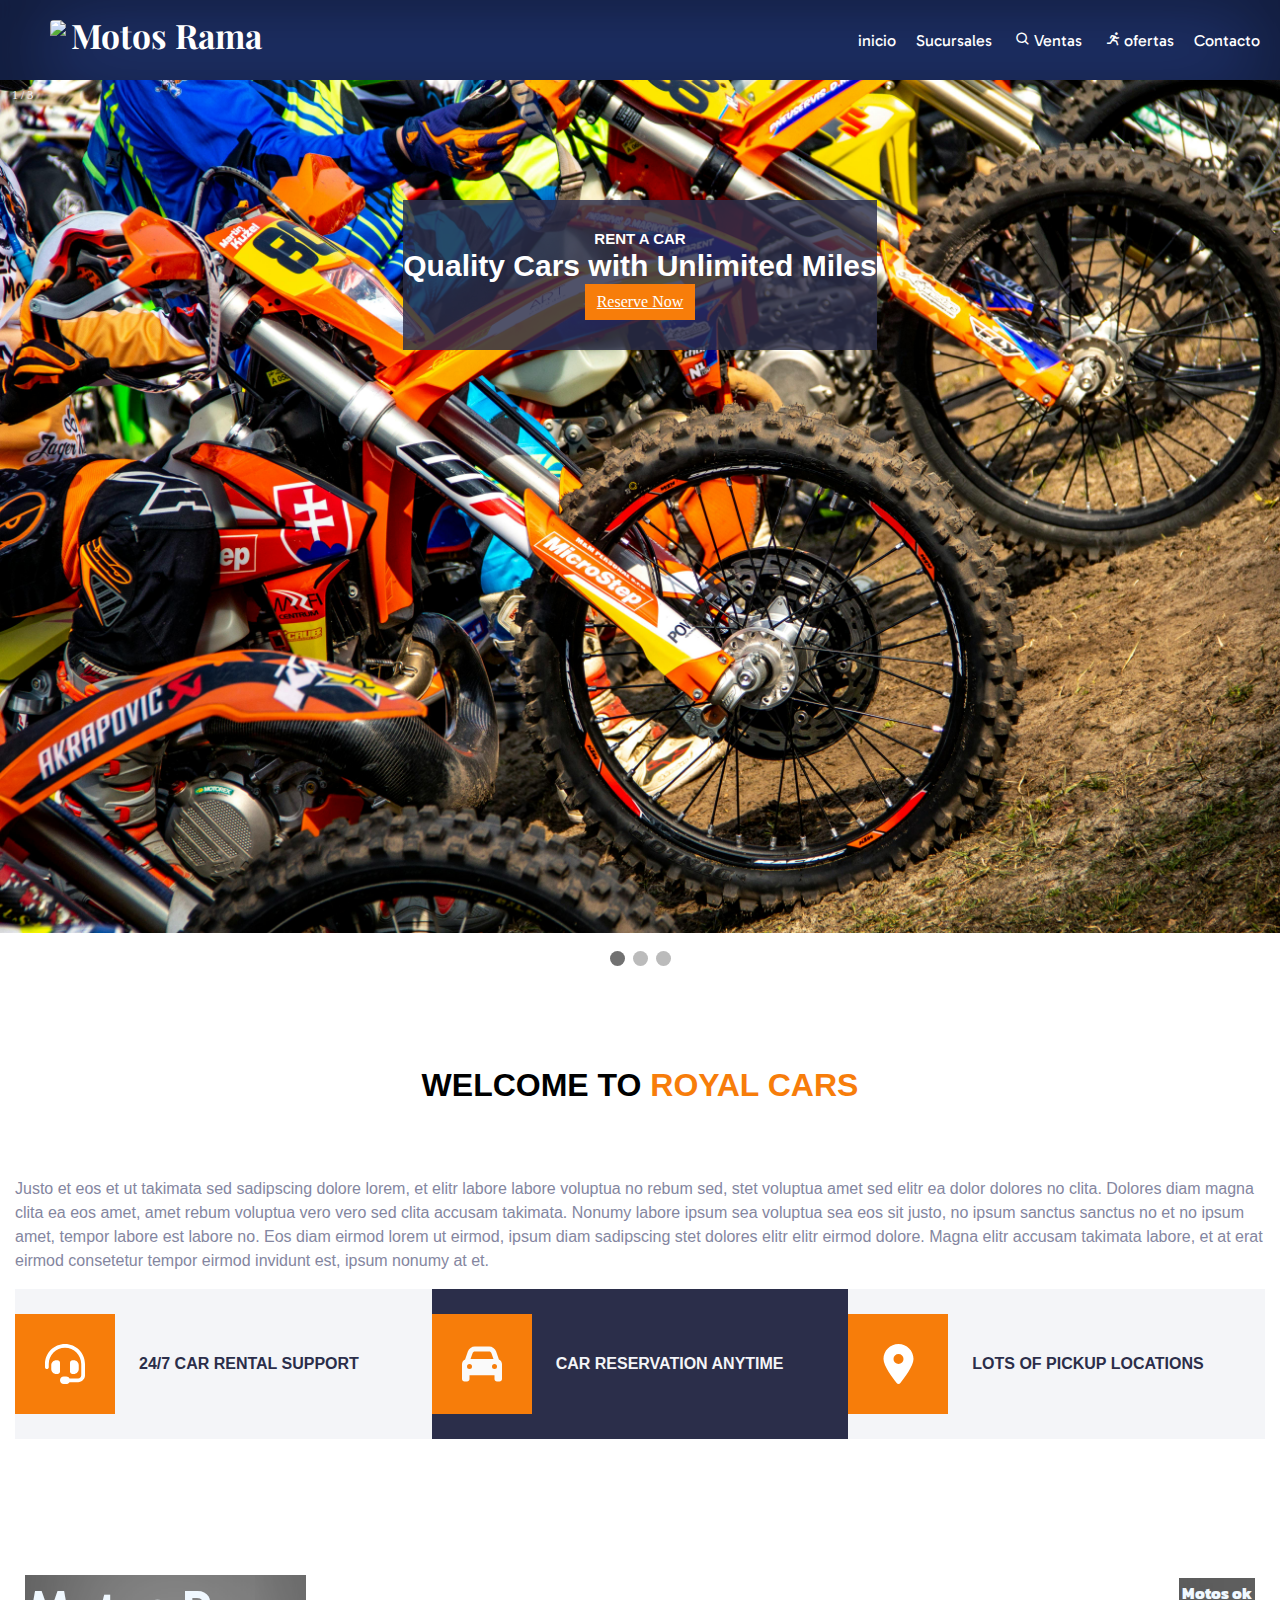
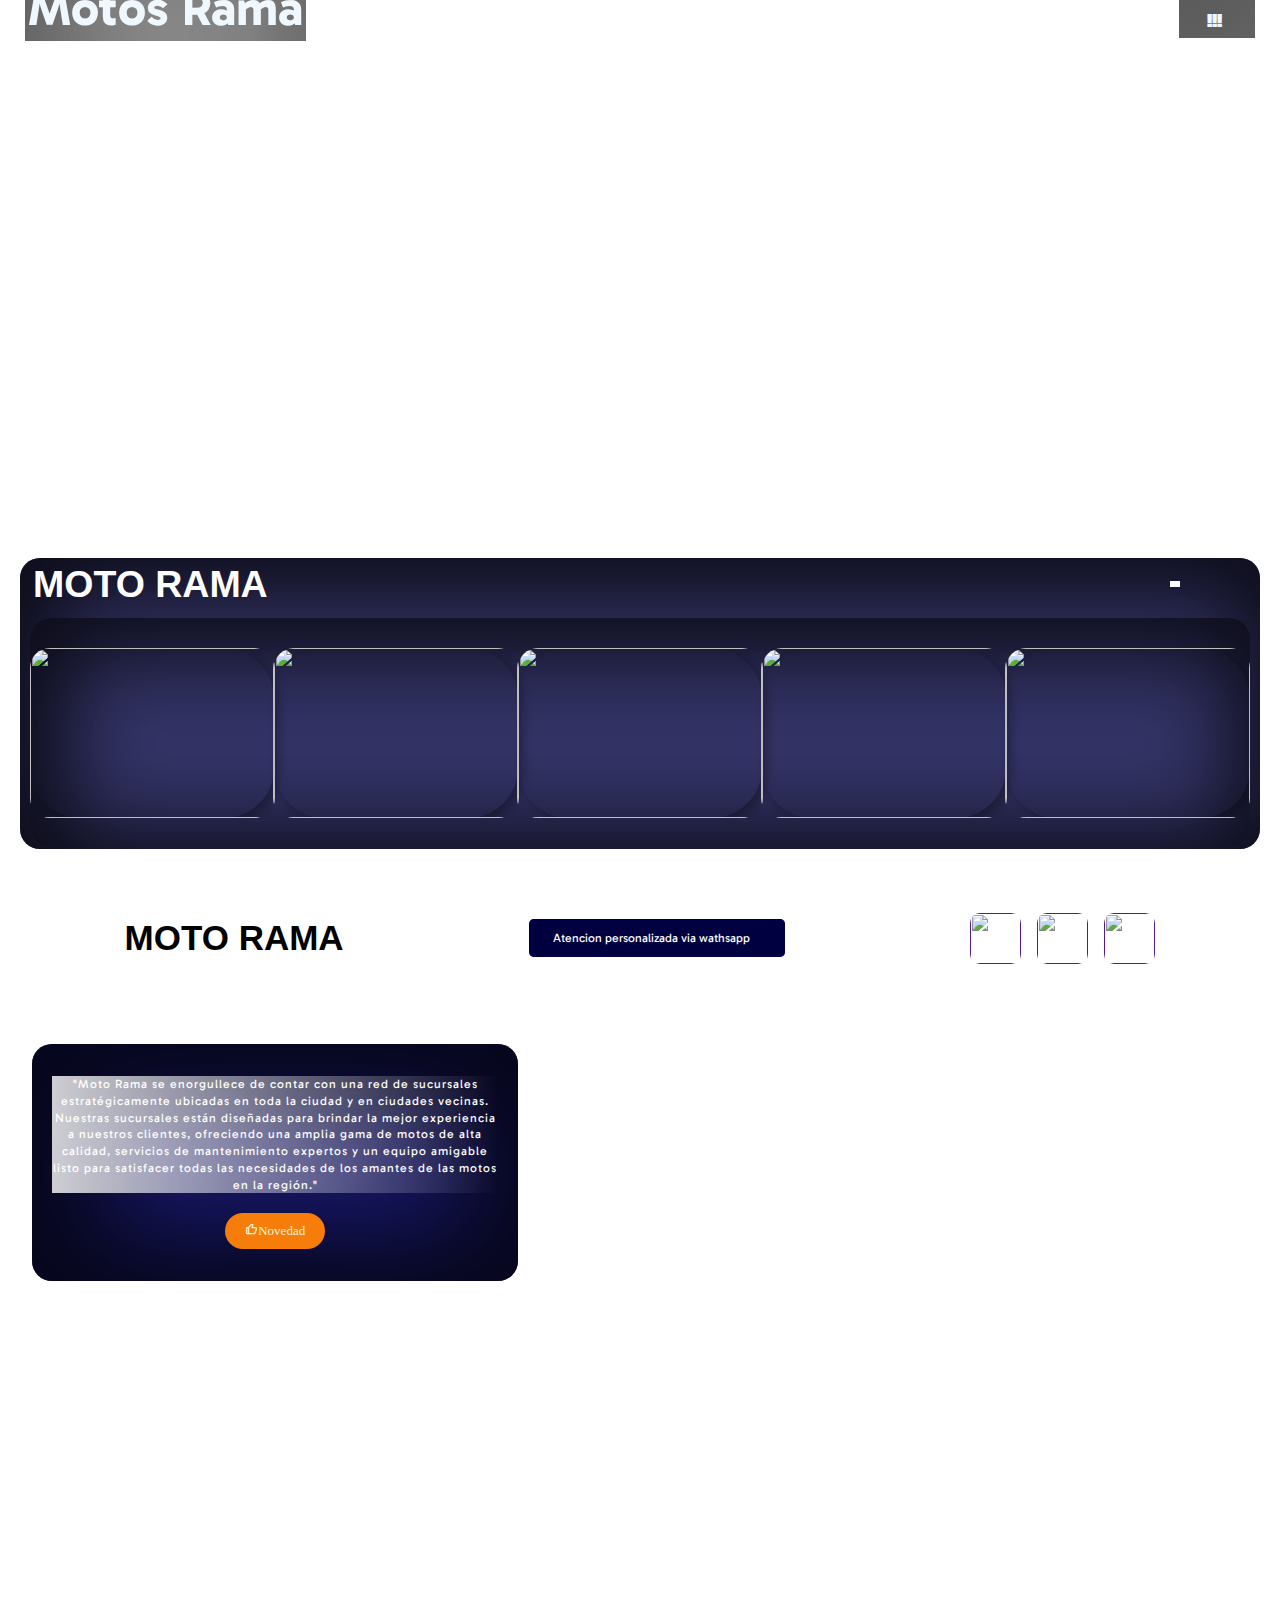
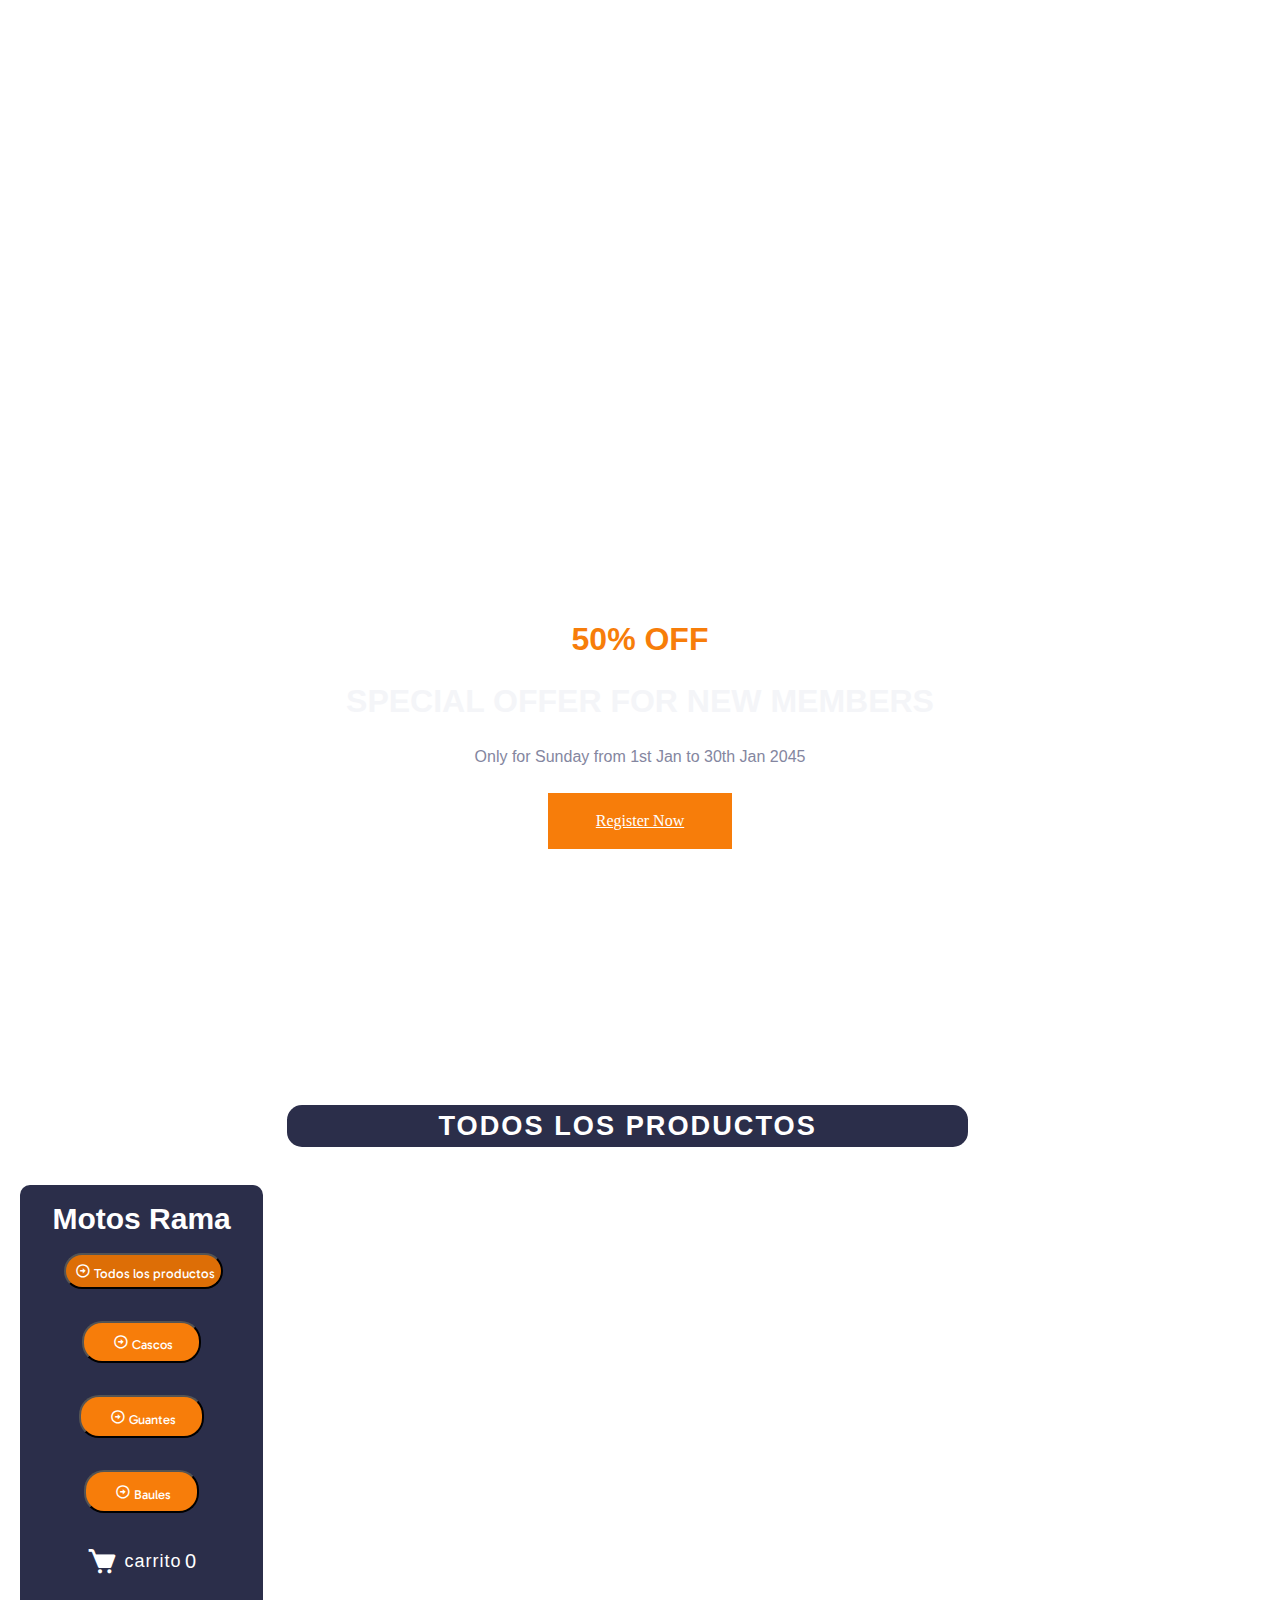
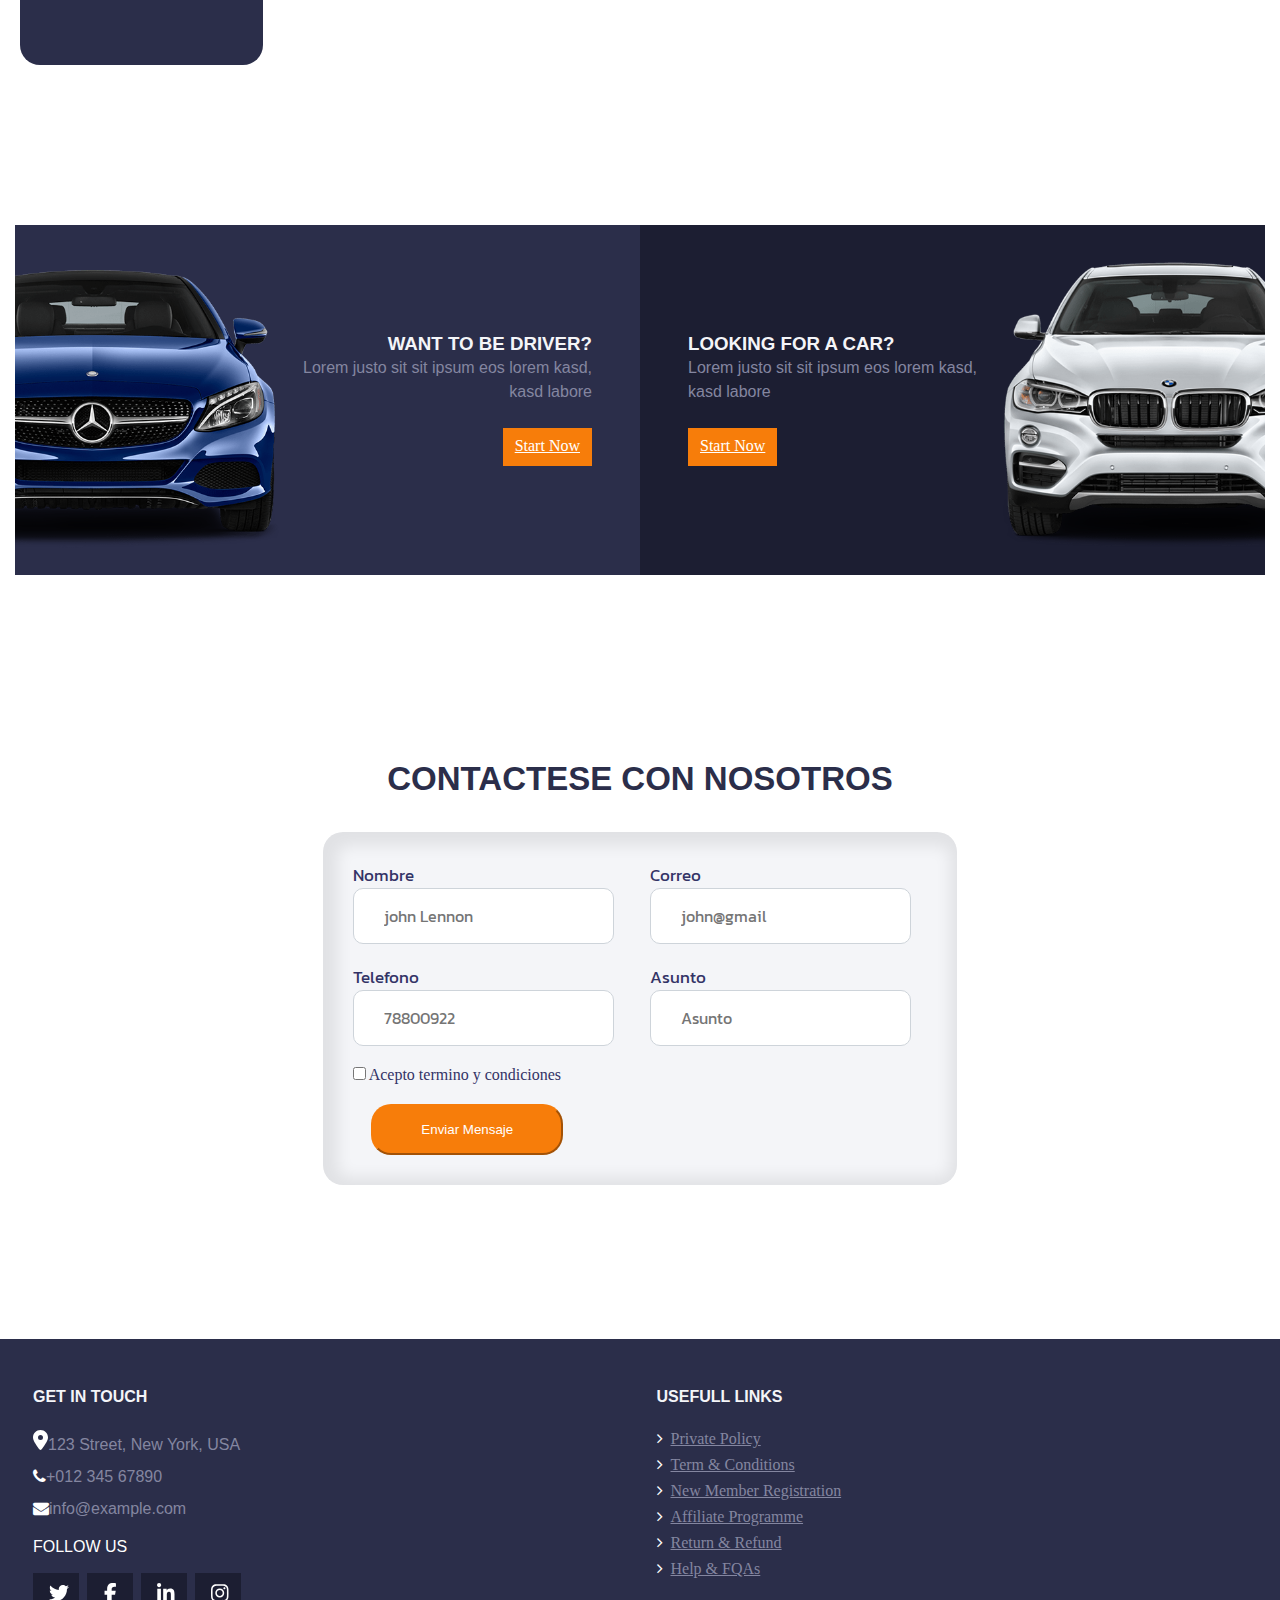
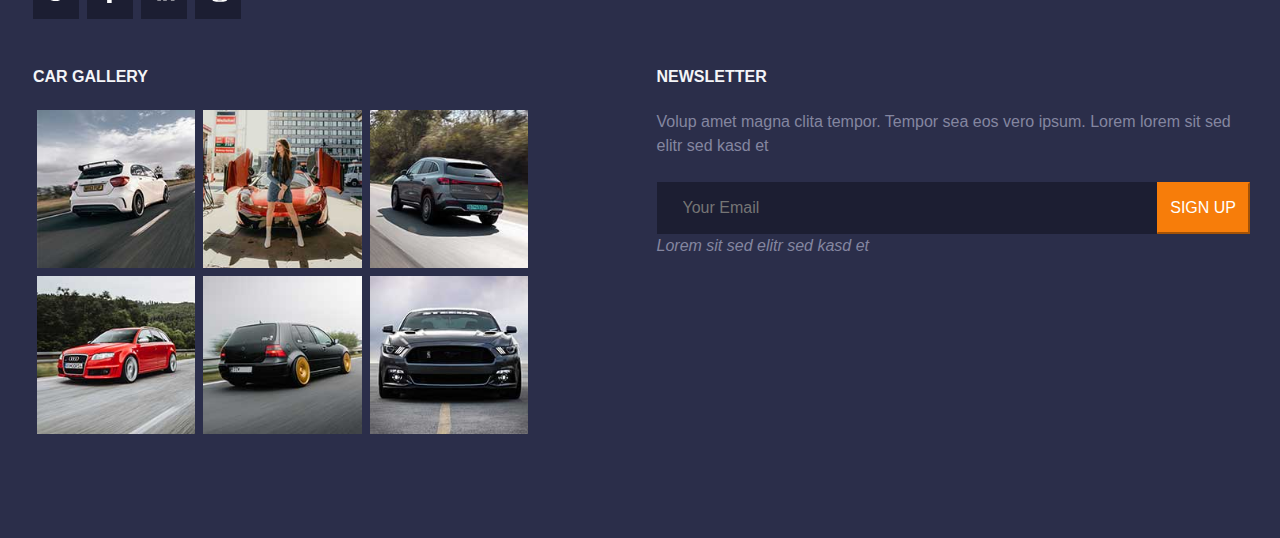
==== index.html @ e9678135 "version1" ====
<!DOCTYPE html>
<html lang="en">
<head>
    <meta charset="UTF-8">
    <meta name="viewport" content="width=device-width, initial-scale=1.0">
    <title>Consecionaria Rama</title>
    <link href='https://unpkg.com/boxicons@2.1.4/css/boxicons.min.css' rel='stylesheet'>
    <link href="https://unpkg.com/aos@2.3.1/dist/aos.css" rel="stylesheet">
    <link rel="stylesheet" href="https://necolas.github.io/normalize.css/8.0.1/normalize.css">
    <link rel="stylesheet" href="./styles/consecionaria.css">
    <link rel="stylesheet" href="./carrito.html">
    <link rel="stylesheet" href="https://cdnjs.cloudflare.com/ajax/libs/font-awesome/4.7.0/css/font-awesome.min.css">

</head>
<body> 

    <header class="header contenedor">

        <header class="header__menu-oculto">
            <i class='bx bx-menu iconMenu' ></i>
            <h1 class="logo__asire">Motos Rama</h1>
            <i class='bx bx-message-square-x iconCerrar'></i>
        </header> 

       <nav class="header__nav">
            <div class=" header__logo-contenedor">
             <img src="./imagenes/logoHonda.jpeg" class="header__Honda"><h1 class="header__logo">Motos Rama</h1>
            </div> 

            <ul class="header__menu"> 
                <li class=" header__listas">
                    <a href="" class="header__enlaces">inicio</a>
                </li> 

                <li class=" header__listas">
                    <a href="#sucursales" class="header__enlaces">Sucursales</a>
                </li> 

                <li class=" header__listas">
                    <a href="#main__carrito" class="header__enlaces header__activacion1"><i class='bx bx-search iconos'></i>Ventas</a>
                    <ul class="menu__show">
                        <li class=" header__lista">
                            <a href="#main__carrito"class="header__enlaces enlaces" >Productos</a>
                        </li> 

                        <li class=" header__lista">
                            <a href=""class="header__enlaces enlaces" >Contactarse</a>
                        </li> 

                        <li class=" header__lista">
                            <a href="" class="header__enlaces enlaces">Descuentos 50%</a>
                        </li> 

                        <li class=" header__lista">
                            <a href="" class="header__enlaces enlaces">Compra garantizada</a>
                        </li> 

                        <li class=" header__lista">
                            <a href=""class="header__enlaces enlaces" >Promociones</a>
                        </li>
                    </ul>
                </li> 

                <li class=" header__listas">
                    <a href="#main__carrito" class="header__enlaces header__activacion2"><i class='bx bx-run iconos'></i>ofertas</a>

                    <ul class="menu__show-2">
                        <li class=" header__lista">
                            <a href=""class="header__enlaces enlaces" >Promociones <br>
                                  increibles</a>
                        </li> 

                        <li class=" header__lista">
                            <a href=""class="header__enlaces enlaces" >Ofertas especiales</a>
                        </li> 

                        <li class=" header__lista">
                            <a href="" class="header__enlaces enlaces">valores 2X1</a>
                        </li> 

                        <li class=" header__lista">
                            <a href="" class="header__enlaces enlaces">Fin de semana <br> de ofertas</a>
                        </li> 

                        <li class=" header__lista">
                            <a href=""class="header__enlaces enlaces" >Compras con <br>30% descuesto</a>
                        </li>
                    </ul>
                </li> 

                <li class=" header__listas">
                    <a href="#main__formulario" class="header__enlaces">Contacto</a>
                </li> 

            </ul>
    
        </nav>






    </header>


    <main>
        <div style="position: relative;">

            <div class="mySlides fade">
              <div class="numbertext">1 / 3</div>
              <img src="/imagenes/carrusel1.jpg" style="width:100%">
              <div class="text">
                <div class="carousel-caption d-flex flex-column align-items-center justify-content-center">
                    <div class="p-3" style="max-width: 80%; background-color: #2b2e4ad3;">
                        <h4 class="text-white text-uppercase mb-md-3" style="margin-top: 30px;">Rent A Car</h4>
                        <h1 class="display-1 text-white mb-md-4">Quality Cars with Unlimited Miles</h1>
                        <a href="" class="btn btn-primary py-md-3 mt-2" style="margin-bottom: 30px;">Reserve Now</a>
                    </div>
                </div>
                </div>
            </div>

            <div class="mySlides fade">
                <div class="numbertext">2 / 3</div>
                <img src="/imagenes/carrusel2.jpg" style="width:100%">
                <div class="text">
                  <div class="carousel-caption d-flex flex-column align-items-center justify-content-center">
                      <div class="p-3" style="max-width: 80%; background-color: #2b2e4ad3;">
                          <h4 class="text-white text-uppercase mb-md-3" style="margin-top: 30px;">Rent A Car</h4>
                          <h1 class="display-1 text-white mb-md-4">Best Rental Cars In Your Location</h1>
                          <a href="" class="btn btn-primary py-md-3 mt-2" style="margin-bottom: 30px;">Reserve Now</a>
                      </div>
                  </div>
                  </div>
              </div>
            
              <div class="mySlides fade">
                <div class="numbertext">3 / 3</div>
                <img src="/imagenes/carrusel3.jpg" style="width:100%">
                <div class="text">
                  <div class="carousel-caption d-flex flex-column align-items-center justify-content-center">
                      <div class="p-3" style="max-width: 80%; background-color: #2b2e4ad3;">
                          <h4 class="text-white text-uppercase mb-md-3" style="margin-top: 30px;">Rent A Car</h4>
                          <h1 class="display-1 text-white mb-md-4">Quality Cars with Unlimited Miles</h1>
                          <a href="" class="btn btn-primary py-md-3 mt-2" style="margin-bottom: 30px;">Reserve Now</a>
                      </div>
                  </div>
                  </div>
              </div>
            
            </div>
            <br>
            
            <div style="text-align:center">
              <span class="dot"></span> 
              <span class="dot"></span> 
              <span class="dot"></span> 
            </div>
    </main>

    <main style="z-index: 901; background-color: #fff;">
        <div class="container-fluid py-5">
            <div class="container" style="padding-top: 3rem; padding-bottom: 1rem">
                <h1 class="display-4 text-uppercase text-center mb-5">Welcome To <span class="text-primary">Royal Cars</span></h1>
                <div class="row justify-content-center">
                    <div class="col-lg-10 text-center">
                        <img class="w-75 mb-4" src="img/about.png" alt="">
                        <p style="margin: 0; margin-bottom: 16px;
                        font-family: 'Rubik', sans-serif;
                        font-size: 1rem;
                        font-weight: 400;
                        line-height: 1.5;
                        color: #8486A0;
                        text-align: left;">Justo et eos et ut takimata sed sadipscing dolore lorem, et elitr labore labore voluptua no rebum sed, stet voluptua amet sed elitr ea dolor dolores no clita. Dolores diam magna clita ea eos amet, amet rebum voluptua vero vero sed clita accusam takimata. Nonumy labore ipsum sea voluptua sea eos sit justo, no ipsum sanctus sanctus no et no ipsum amet, tempor labore est labore no. Eos diam eirmod lorem ut eirmod, ipsum diam sadipscing stet dolores elitr elitr eirmod dolore. Magna elitr accusam takimata labore, et at erat eirmod consetetur tempor eirmod invidunt est, ipsum nonumy at et.</p>
                    </div>
                </div>
                <div class="row mt-3">
                    <div class="col-lg-4 mb-2">
                        <div class="d-flex align-items-center bg-light p-4 mb-4" style="height: 150px;">
                            <div class="d-flex align-items-center justify-content-center flex-shrink-0 bg-primary ml-n4 mr-4" style="width: 100px; height: 100px;">
                                <svg xmlns="http://www.w3.org/2000/svg" height="40" width="40" viewBox="0 0 512 512" ><!--!Font Awesome Free 6.5.2 by @fontawesome - https://fontawesome.com License - https://fontawesome.com/license/free Copyright 2024 Fonticons, Inc.--><path fill="#ffffff" d="M256 48C141.1 48 48 141.1 48 256v40c0 13.3-10.7 24-24 24s-24-10.7-24-24V256C0 114.6 114.6 0 256 0S512 114.6 512 256V400.1c0 48.6-39.4 88-88.1 88L313.6 488c-8.3 14.3-23.8 24-41.6 24H240c-26.5 0-48-21.5-48-48s21.5-48 48-48h32c17.8 0 33.3 9.7 41.6 24l110.4 .1c22.1 0 40-17.9 40-40V256c0-114.9-93.1-208-208-208zM144 208h16c17.7 0 32 14.3 32 32V352c0 17.7-14.3 32-32 32H144c-35.3 0-64-28.7-64-64V272c0-35.3 28.7-64 64-64zm224 0c35.3 0 64 28.7 64 64v48c0 35.3-28.7 64-64 64H352c-17.7 0-32-14.3-32-32V240c0-17.7 14.3-32 32-32h16z"/></svg>
                            </div>
                            <h4 class="text-uppercase m-0">24/7 Car Rental Support</h4>
                        </div>
                    </div>
                    <div class="col-lg-4 mb-2">
                        <div class="d-flex align-items-center bg-secondary p-4 mb-4" style="height: 150px;">
                            <div class="d-flex align-items-center justify-content-center flex-shrink-0 bg-primary ml-n4 mr-4" style="width: 100px; height: 100px;">
                                <svg xmlns="http://www.w3.org/2000/svg" height="40" width="40" viewBox="0 0 512 512"><!--!Font Awesome Free 6.5.2 by @fontawesome - https://fontawesome.com License - https://fontawesome.com/license/free Copyright 2024 Fonticons, Inc.--><path fill="#fafafa" d="M135.2 117.4L109.1 192H402.9l-26.1-74.6C372.3 104.6 360.2 96 346.6 96H165.4c-13.6 0-25.7 8.6-30.2 21.4zM39.6 196.8L74.8 96.3C88.3 57.8 124.6 32 165.4 32H346.6c40.8 0 77.1 25.8 90.6 64.3l35.2 100.5c23.2 9.6 39.6 32.5 39.6 59.2V400v48c0 17.7-14.3 32-32 32H448c-17.7 0-32-14.3-32-32V400H96v48c0 17.7-14.3 32-32 32H32c-17.7 0-32-14.3-32-32V400 256c0-26.7 16.4-49.6 39.6-59.2zM128 288a32 32 0 1 0 -64 0 32 32 0 1 0 64 0zm288 32a32 32 0 1 0 0-64 32 32 0 1 0 0 64z"/></svg>
                            </div>
                            <h4 class="text-light text-uppercase m-0">Car Reservation Anytime</h4>
                        </div>
                    </div>
                    <div class="col-lg-4 mb-2">
                        <div class="d-flex align-items-center bg-light p-4 mb-4" style="height: 150px;">
                            <div class="d-flex align-items-center justify-content-center flex-shrink-0 bg-primary ml-n4 mr-4" style="width: 100px; height: 100px;">
                                <svg xmlns="http://www.w3.org/2000/svg" height="40" width="35" viewBox="0 0 384 512" ><!--!Font Awesome Free 6.5.2 by @fontawesome - https://fontawesome.com License - https://fontawesome.com/license/free Copyright 2024 Fonticons, Inc.--><path fill="#ffffff" d="M215.7 499.2C267 435 384 279.4 384 192C384 86 298 0 192 0S0 86 0 192c0 87.4 117 243 168.3 307.2c12.3 15.3 35.1 15.3 47.4 0zM192 128a64 64 0 1 1 0 128 64 64 0 1 1 0-128z"/></svg>
                            </div>
                            <h4 class="text-uppercase m-0">Lots Of Pickup Locations</h4>
                        </div>
                    </div>
                </div>
            </div>
        </div>
    </main>

    <main class="main contenedor mi-contenido">

        <section class="main__titulos" style="width: 100%;"> 
            <h1 class="main__titulo">
                Motos Rama
            </h1> 
            <div class="main__parrafos">
                <p class="main__0km">Motos ok</p>
                <p class="main__comprar"><a href=""></a>!!!</p>
            </div> 
        </section> 

        <section class="main__asire">
                <div class="main__Parrafo-1" style="width: 40%;">
                    <p>Moto Rama es una concesionaria de renombre en el mundo de las motocicletas. Con una amplia gama de modelos de motos de alta calidad y marcas líderes en la industria, Moto Rama se ha ganado la confianza de los entusiastas de las dos ruedas. Ofrecen un servicio excepcional, desde la compra hasta el mantenimiento, garantizando a sus clientes una experiencia inigualable en el mundo de las motos.</p>
                </div> 

                    <section class="main__overlay">

                        <img src="./imagenes/flechaSSS-removebg-preview.png" class="flecha-overlay-izquierda" alt="">                       
                           
                            <span> <i class='bx bx-message-square-x iconCerrar cerrar' ></i></span>
                                <img src="" alt="" class="overlay__imagen" id="overlay">
                        
                                <p class="overlay__parrafo"></p>

                        <img src="./imagenes/flechaSSS-removebg-preview.png" class="flecha-overlay-Derecha" alt="">             

                        
                    </section> 

                      

                 <div class="main__Parrafo-2"  style="width: 40%;">
                    <p>Moto Rama destaca por su compromiso con la satisfacción del cliente. Su equipo de expertos en motocicletas no solo ayuda a los compradores a encontrar la moto perfecta, sino que también proporciona asesoramiento en cuanto a accesorios, piezas de repuesto y servicios de mantenimiento. Con un enfoque en la seguridad y el rendimiento, Moto Rama se ha convertido en el destino preferido de los amantes de las motos que buscan calidad y confiabilidad.

                     </p>
                 </div> 

        </section>  

        <section class="main__footer">
            <div class="main__footer-titulos">
                <h1 class="main__titulo" style="box-shadow: inset 10px 10px 10px 0px rgba(255, 255, 255, 0.00); ">
                    <div style="font-size: 25px;">
                        <h2 style="color: #ffffff; font-family: 'Oswald', sans-serif;text-transform: uppercase;text-align: center;font-weight: 700; ">Moto Rama</h2>
                      </div>
                </h1> 

            <div class="indicadores"></div>
            </div> 
            <div class="main__contenedor"> 
                <img src="./imagenes/flechaSSS-removebg-preview.png" class="flecha-izquierda" alt="">

                <div class="main__contenido">

                    <div class="main__sub-contenido"> 
                        
                                <div class="main__imagenes">
                                    <a href="#overlay"><img src="./imagenes/fotonMoton.jpeg" class="imagen" alt=""></a>
                                    <p class="imagen-parrafo ">Las motos de alta cilindrada son máquinas potentes y emocionantes, <br> con motores que rugen con fuerza y diseño impresionante.</p>
                                </div> 
                            
                                <div class="main__imagenes">
                                    <a href="#overlay"><img src="./imagenes/imagen6.jpeg" class="imagen" alt=""></a>
                                    <p class="imagen-parrafo">Estas máquinas de dos ruedas destacan por su desempeño excepcional y estilo único.</p>

                                </div> 
                            
                                <div class="main__imagenes">
                                    <a href="#overlay"><img src="./imagenes/imagen9.jpeg" class="imagen" alt=""></a>
                                    <p class="imagen-parrafo">Las motos de gran cilindrada son la elección de los amantes de la velocidad y la libertad.</p>

                                </div>   

                                <div class="main__imagenes">
                                    <a href="#overlay"><img src="./imagenes/imagen7.jpeg" class="imagen" alt=""></a>
                                    <p class="imagen-parrafo">Las motos de alta gama se caracterizan por su innovación tecnológica y prestaciones.</p>

                                 </div> 

                                <div class="main__imagenes">
                                    <a href="#overlay"><img src="./imagenes/imagen5.jpeg" class="imagen" alt=""></a>
                                    <p class="imagen-parrafo">Con sus líneas elegantes y agresivas, estas motos llaman la atención en cualquier lugar.</p>

                                </div> 

                                <div class="main__imagenes">
                                    <a href="#overlay"><img src="./imagenes/imagen6.jpeg" class="imagen" alt=""></a>
                                    <p class="imagen-parrafo">En las curvas o rectas, estas bestias de la carretera ofrecen una experiencia emocionante.</p>

                                </div> 

                                <div class="main__imagenes">
                                    <a href="#overlay"><img src="./imagenes/imagen7.jpeg" class="imagen" alt=""></a>
                                    <p class="imagen-parrafo">Los amantes de las motos de alto rendimiento encuentran en ellas su pasión y diversión.</p>

                                </div> 

                                <div class="main__imagenes">
                                    <a href="#overlay"><img src="./imagenes/imagen8.jpeg" class="imagen" alt=""></a>
                                    <p class="imagen-parrafo">Las motos de gran cilindrada son máquinas de precisión que desafían los límites.</p>

                                </div> 

                                <div class="main__imagenes">
                                    <a href="#overlay"><img src="./imagenes/imagen9.jpeg" class="imagen" alt=""></a>
                                    <p class="imagen-parrafo">Cada modelo encarna la pasión y la excelencia en el mundo de las dos ruedas.</p>

                                </div> 

                                <div class="main__imagenes">
                                    <a href="#overlay"><img src="./imagenes/imagen10.jpeg" class="imagen" alt=""></a>
                                    <p class="imagen-parrafo">En las curvas o rectas, estas bestias de la carretera ofrecen una experiencia emocionante.</p>

                                </div> 

                                <div class="main__imagenes">
                                    <a href="#overlay"><img src="./imagenes/imagen5.jpeg" class="imagen" alt=""></a>
                                    <p class="imagen-parrafo">Los amantes de las motos de alto rendimiento encuentran en ellas su pasión y diversión.</p>

                                </div>  

                                <div class="main__imagenes">
                                    <a href="#overlay"><img src="./imagenes/imagen7.jpeg" class="imagen" alt=""></a>
                                    <p class="imagen-parrafo">Con sus líneas elegantes y agresivas, estas motos llaman la atención en cualquier lugar.</p>

                                </div>  
                                <div class="main__imagenes">
                                    <a href="#overlay"><img src="./imagenes/imagen6.jpeg" class="imagen" alt=""></a>
                                    <p class="imagen-parrafo">La potencia y la elegancia se unen en las motos de alta cilindrada, creando obras maestras sobre ruedas.</p>

                                </div>   

                                <div class="main__imagenes">
                                    <a href="#overlay"><img src="./imagenes/imagen8.jpeg" class="imagen" alt=""></a>
                                    <p class="imagen-parrafo">Los amantes de las motos de alto rendimiento encuentran en ellas su pasión y diversión.</p>

                                </div> 

                                <div class="main__imagenes">
                                    <a href="#overlay"><img src="./imagenes/imagen7.jpeg" class="imagen" alt=""></a>
                                    <p class="imagen-parrafo">Estas motos son la elección de los aventureros que buscan emociones fuertes en cada viaje.</p>

                                </div> 
                                <div class="main__imagenes">
                                   <a href="#overlay"><img src="./imagenes/imagen8.jpeg" class="imagen" alt=""></a>
                                   <p class="imagen-parrafo">Estas motos son la elección de los aventureros que buscan emociones fuertes en cada viaje.</p>
                                </div> 

                                 <div class="main__imagenes">
                                    <a href="#overlay"><img src="./imagenes/imagen2.jpeg" class="imagen" alt=""></a>
                                    <p class="imagen-parrafo">Detrás del manillar de una de estas máquinas, cada viaje se convierte en una experiencia inolvidable.</p>

                                 </div> 

                                 <div class="main__imagenes">
                                    <a href="#overlay"><img src="./imagenes/imagen1.jpeg" class="imagen" alt=""></a>
                                    <p class="imagen-parrafo">La potencia y la elegancia se unen en las motos de alta cilindrada, creando obras maestras sobre ruedas.</p>

                                 </div>   

                                 <div class="main__imagenes">
                                    <a href="#overlay"><img src="./imagenes/imagen7.jpeg" class="imagen" alt=""></a>
                                    <p class="imagen-parrafo">Sus motores poderosos ofrecen una experiencia de conducción incomparable.</p>

                                 </div> 

                                 <div class="main__imagenes">
                                    <a href="#overlay"><img src="./imagenes/imagen4.jpeg" class="imagen" alt=""></a>
                                    <p class="imagen-parrafo">Cada giro del acelerador desata una tormenta de velocidad y emoción en estas bestias .</p>

                                 </div> 
                     </div>

                </div>

                <img src="./imagenes/flechaSSS-removebg-preview.png" class="flecha-derecha" alt="">

            </div>

        </section>

    </main> 



 <!-- PAGINA NUMERO 2 SECCION GRID SUCURSALES --> 

                     
    <main class="main__grid" id="sucursales" style="padding: 4rem 2rem; ">
        <section class="container-Grid contenedor-2">
            <header class="container__header"> 
                <div >
                    <h2 style="color: #000000; font-family: 'Oswald', sans-serif;text-transform: uppercase;text-align: center;font-weight: 700; font-size: 35px;">Moto Rama</h2>
                  </div>

                    <div class="container-atencion">
                        <p class="container-atencion-p">Atencion personalizada via wathsapp</p>  

                        <a href=""><img src="./imagenes/whathsapp.jpeg" class="logo-wathsapp" alt=""></a>
                    </div>
                <div class="container-imagenes-grid">
                    <a href=""><img src="./imagenes/yamaha.jpeg" class="container-logos-img" alt=""></a>
                    <a href=""><img src="./imagenes/suzuki.jpeg" class="container-logos-img" alt=""></a>
                    <a href=""><img src="./imagenes/logoHonda.jpeg" class="container-logos-img" alt=""></a>
                </div> 
            </header> 

            <main class="Grid"> 

                <ul class="Grid__asire" style="width: 40%;">
                    <p class="Grid__asire-info">"Moto Rama se enorgullece de contar con una red de sucursales estratégicamente ubicadas en toda la ciudad y en ciudades vecinas. Nuestras sucursales están diseñadas para brindar la mejor experiencia a nuestros clientes, ofreciendo una amplia gama de motos de alta calidad, servicios de mantenimiento expertos y un equipo amigable listo para satisfacer todas las necesidades de los amantes de las motos en la región."</p>
                    <a href="#" id="btn-Div" style="background-color: #f77d0a;"><i class='bx bx-like' class="Grid__btn"></i>Novedad</a>
                    
                </ul> 

                <section class="Grid__pagina">
                    <div class="Grid__seccion seccion-1" data-aos="zoom-in"> 
                        <img src="./imagenes/fotoGrid2.jpeg" class="grid__imagen" alt="" style="width: 60%;">  

                        <div class="Grid__sucursales"  style="width: 40%;">
                            <p>Sucursal Buenos Aires</p><span></span><p>Calle 125 N 230</p>
                            <p>contacto:</p><span></span>011 788-888-222

                        </div>
                     

                    </div> 

                    <div class="Grid__seccion seccion-2" data-aos="zoom-in-up"> 
                        <img src="./imagenes/fotoGrid8.jpeg" class="grid__imagen" alt=""  style="width: 60%;">  

                        <div class="Grid__sucursales"  style="width: 40%;">
                            <p>Sucursal Buenos Aires</p><span></span><p>Calle 125 N 230</p>
                            <p>contacto:</p><span></span>011 788-888-222

                        </div>
                       

                    </div> 

                    <div class="Grid__seccion seccion-3" data-aos="zoom-in"> 
                        <img src="./imagenes/fotoGrid4.jpeg" class="grid__imagen" alt="" style="width: 100%;">  

                        <div class="Grid__sucursales sucursal" style="width: 100%;">
                            <p>Sucursal Buenos Aires</p><span></span><p>Calle 125 N 230</p>
                            <p>contacto:</p><span></span>011 788-888-222

                        </div>
                       

                    </div>  

                    <div class="Grid__seccion seccion-4" data-aos="zoom-in"> 
                        <img src="./imagenes/fotoGrid5.jpeg" class="grid__imagen" alt=""  style="width: 100%;">  

                        <div class="Grid__sucursales sucursal" style="width: 100%;">
                            <p>Sucursal Buenos Aires</p><span></span><p>Calle 125 N 230</p>
                            <p>contacto:</p><span></span>011 788-888-222

                        </div>
                       

                    </div> 

                    <div class="Grid__seccion seccion-5" data-aos="zoom-in-up"> 
                        <img src="./imagenes/fotoGrid-6.jpeg" class="grid__imagen" alt="" style="width: 100%;">  

                        <div class="Grid__sucursales sucursal" style="width: 100%; ">
                            <p>Sucursal Buenos Aires</p><span></span><p>Calle 125 N 230</p>
                            <p>contacto:</p><span></span>011 788-888-222

                        </div>
                       

                    </div> 

                    <div class="Grid__seccion seccion-6" data-aos="zoom-in-up"> 
                        <img src="./imagenes/fotoGrid7.jpeg" class="grid__imagen" alt="" style="width: 100%;">  

                        <div class="Grid__sucursales sucursal" style="width: 100%; ">
                            <p>Sucursal Buenos Aires</p><span></span><p>Calle 125 N 230</p>
                            <p>contacto:</p><span></span>011 788-888-222

                        </div>
                       

                    </div> 

                    <div class="Grid__seccion seccion-7" data-aos="zoom-in"> 
                        <img src="./imagenes/fotoGrid8.jpeg" class="grid__imagen" alt="" style="width: 60%;">  

                        <div class="Grid__sucursales" style="width: 40%;">
                            <p>Sucursal Buenos Aires</p><span></span><p>Calle 125 N 230</p>
                            <p>contacto:</p><span></span>011 788-888-222

                        </div>
                       

                    </div> 

                    <div class="Grid__seccion seccion-8" data-aos="zoom-in-up"> 
                        <img src="./imagenes/concesionaria.jpeg" class="grid__imagen" alt="" style="width: 60%;">  

                        <div class="Grid__sucursales" style="width: 40%;">
                            <p>Sucursal Buenos Aires</p><span></span><p>Calle 125 N 230</p>
                            <p>contacto:</p><span></span>011 788-888-222

                        </div>
                       

                    </div> 

                    
                </section>

            </main>

            <div class="contenedor-oculto">
                <p class="parrafo-oculto">"Este octubre, noviembre y diciembre, Moto Rama te brinda una oportunidad única para adquirir la moto de tus sueños a precios excepcionales. Nuestra concesionaria ofrece una amplia gama de opciones, desde scooters urbanos hasta potentes motocicletas deportivas y motos de aventura. Durante estos tres meses, aprovecha descuentos especiales, atractivas opciones de financiamiento y promociones exclusivas en todos nuestros modelos. ¡Visita Moto Rama y vive la emoción de la carretera con estilo a precios inigualables!"


                </p> 

            </div>

            
 
        </section>
    </main> 

<!--separador descuento!-->  
    <div class="container-fluid py-5">
        <div class="container py-5">
            <div class="bg-banner py-5 px-4 text-center">
                <div class="py-5">
                    <h1 class="display-1 text-uppercase text-primary mb-4">50% OFF</h1>
                    <h1 class="text-uppercase text-light mb-4">Special Offer For New Members</h1>
                    <p class="my-4">Only for Sunday from 1st Jan to 30th Jan 2045</p>
                    <a class="btn btn-primary mt-2 py-3 px-5" href="">Register Now</a>
                </div>
            </div>
        </div>
    </div>



    <!--CARRITO DE COMPRAS!-->  
    
    
    <main class="main__carrito" id="main__carrito">
        <div class="container__carrito">
            <div class="header__carrito">
                <i class='bx bx-menu iconMenu' ></i>
                <h1 class="logo__asire">Motos Rama</h1>
                <i class='bx bx-message-square-x iconCerrar'></i>

            </div> 

            <div class="asire__carrito" style="width: 100%;">
                <div class="logo-cart-asire">
                    <h1 class="logo__asire">Motos Rama</h1>
                </div> 

                <ul class="asire__menu" style="width: 100%;">
                    <li class="asire-li">
                        <button id="todos" class="productos__boton-todos botones__categoria activo" ><i class='bx bx-right-arrow-circle icot'></i>Todos los productos</button>
                    </li> 

                    <li class="asire-li">
                        <button id="cascos"  class="productos__boton botones__categoria"><i class='bx bx-right-arrow-circle icot'></i>Cascos</button>
                    </li>  
                 
                    <li class="asire-li">
                        <button id="guantes"class="productos__boton botones__categoria" ><i class='bx bx-right-arrow-circle icot'></i>Guantes</button>
                    </li>  

                    <li class="asire-li">
                        <button id="baules" class="productos__boton botones__categoria" ><i class='bx bx-right-arrow-circle icot'></i>Baules</button>
                    </li>  

                    <a href="./carrito.html" class="carrito__enlace">
                        <i class='bx bxs-cart icon-cart' ></i>carrito<span class="numerito" id="numerito">0</span>
                    </a>


                </ul> 

    
            </div> 

                <div class="ancho">   
                    <div class="container-titulo-principal">
                        <h2 class="titulo-principal" id="titulo-principal" style="color: #ffffff; font-family: 'Oswald', sans-serif;text-transform: uppercase;text-align: center;font-weight: 700; ">Todos los productos</h2>
                      </div>
                     <div class="contenedor__productos"> 
                    


                            <!--CONTENIDO JAVAS SCRIPT-->

                    
                    </div>
                </div> 
        </div>

    </main> 


    <div class="container-fluid py-5">
        <div class="container py-5">
            <div class="row mx-0">
                <div class="col-lg-6 px-0">
                    <div class="px-5 bg-secondary d-flex align-items-center justify-content-between" style="height: 350px;">
                        <img class="img-fluid flex-shrink-0 ml-n5 w-50 mr-4" src="imagenes/banner-left.png" alt="">
                        <div class="text-right">
                            <h3 class="text-uppercase text-light mb-3">Want to be driver?</h3>
                            <p class="my-4">Lorem justo sit sit ipsum eos lorem kasd, kasd labore</p>
                            <a class="btn btn-primary py-2 px-4" href="">Start Now</a>
                        </div>
                    </div>
                </div>
                <div class="col-lg-6 px-0">
                    <div class="px-5 bg-dark d-flex align-items-center justify-content-between" style="height: 350px;">
                        <div class="text-left">
                            <h3 class="text-uppercase text-light mb-3">Looking for a car?</h3>
                            <p class="my-4">Lorem justo sit sit ipsum eos lorem kasd, kasd labore</p>
                            <a class="btn btn-primary py-2 px-4" href="">Start Now</a>
                        </div>
                        <img class="img-fluid flex-shrink-0 mr-n5 w-50 ml-4" src="imagenes/banner-right.png" alt="">
                    </div>
                </div>
            </div>
        </div>
    </div>
     
    
       <!--FORMULARIO--> 

    <main class="main__formulario" id="main__formulario"> 
        <div class="formulario__header">
                <div class="formulario__titulo" style=" box-shadow: inset 10px 10px 5px 0px rgba(0, 0, 0, 0.00);">
                    <h2 style="color: #2B2E4A; font-family: 'Oswald', sans-serif;text-transform: uppercase;text-align: center;font-weight: 700; margin-bottom: 10px;">Contactese con Nosotros</h2>
                </div>
        </div>
         


        <form action="" class="formulario" id="formulario" style="background-color: #F4F5F8; box-shadow: inset 4px 3px 15px 11px rgba(0, 0, 0, 0.08);">

            <div class="formulario__grupos" id="formulario__nombre">
                <label for="nombre" class="form__label">Nombre</label>
                <div class="grupo__input" >
                    <input type="text" name="nombre" id="nombre" class="input" placeholder="john Lennon" style="border: 1px solid #ced4da;">
                    <i class=" formulario__validacion  fas fa-times-circle"></i>
                </div> 
                <p class="formulario__mensaje">el nombre tiene que ser de 4 a 16 digitos <br>  y solo puede tener mayusculas y minusculas</p>

            </div> 

            <div class="formulario__grupos" id="formulario__correo">
                <label for="correo" class="form__label">Correo</label>
                <div class="grupo__input" >
                   <input type="email" name="correo" id="correo" class="input" placeholder="john@gmail" style="border: 1px solid #ced4da;">
                    <i class=" formulario__validacion fas fa-times-circle"></i>
                </div> 
                <p class="formulario__mensaje">el correo solo puede contener mayusculas, minusculas y guiones bajos</p>

            </div> 

            <div class="formulario__grupos" id="formulario__telefono">
                <label for="telefono" class="form__label">Telefono</label>
                <div class="grupo__input" >
                    <input type="number" name="telefono" id="telefono" class="input" placeholder="78800922" style="border: 1px solid #ced4da;">
                    <i class=" formulario__validacion  fas fa-times-circle"></i>
                </div> 
                <p class="formulario__mensaje">el telefono solo puede contener numeros del 1 al 9</p>

            </div> 

            <div class="formulario__grupos" id="formulario__nombre">
                <label for="nombre" class="form__label">Asunto</label>
                <div class="grupo__input" >
                    <input type="text" name="nombre" id="nombre" class="input" placeholder="Asunto" style="border: 1px solid #ced4da;">
                    <i class=" formulario__validacion  fas fa-times-circle"></i>
                </div> 
                <p class="formulario__mensaje">el Asunto tiene que ser de 4 a 16 digitos <br>  y solo puede tener mayusculas y minusculas</p>

            </div>

            <div class="grupo__input grupo__iput-terminos" id="grupos__terminos">
                <label for="terminos" class="label-terminos">
                    <input type="checkbox" name="terminos" id="terminos" class="input input-terminos">
                    Acepto termino y condiciones
                </label>

            </div> 

            <div class="formulario__grupo-error">
                <p class="mensaje__error" id="mensaje__error"><i class="fas fa-exclamation-triangle"></i><b>Error::</b>Por favor rellena el formulario Correctamente</p>

            </div> 

            <div class="formulario__grupos formulario__btn-enviar">
                <button type="submit" class=" btn-input"  style="color: #fff; padding: 1rem 3rem;background-color: #F77D0A;  align-items: flex-start; border-color: #F77D0A;">Enviar Mensaje</button>
                <p class="mensaje__enviado" id="mensaje__enviado">El mensaje se envio con exito</p>
            </div>

        </form>

    </main>
 
 <!--FOoter--> 
    <div class="container-fluid bg-secondary py-5 px-sm-3 px-md-5" style="margin-top: 90px;">
        <div class="row1 pt-5">
            <div class="col-lg-3 col-md-6 mb-5">
                <h4 class="text-uppercase text-light mb-4">Get In Touch</h4>
                <p class="mb-2" style="margin: 0;
                font-family: 'Rubik', sans-serif;
                font-size: 1rem;
                font-weight: 400;
                line-height: 1.5;
                color: #8486A0;
                text-align: left;"><svg xmlns="http://www.w3.org/2000/svg" height="20" width="15" viewBox="0 0 384 512" ><!--!Font Awesome Free 6.5.2 by @fontawesome - https://fontawesome.com License - https://fontawesome.com/license/free Copyright 2024 Fonticons, Inc.--><path fill="#ffffff" d="M215.7 499.2C267 435 384 279.4 384 192C384 86 298 0 192 0S0 86 0 192c0 87.4 117 243 168.3 307.2c12.3 15.3 35.1 15.3 47.4 0zM192 128a64 64 0 1 1 0 128 64 64 0 1 1 0-128z"/></svg>123 Street, New York, USA</p>
                <p class="mb-2" style="margin: 0;
                font-family: 'Rubik', sans-serif;
                font-size: 1rem;
                font-weight: 400;
                line-height: 1.5;
                color: #8486A0;
                text-align: left;"><i class="fa fa-phone text-white mr-3"></i>+012 345 67890</p>
                <p  style="margin: 0; margin-bottom: 16px; 
                font-family: 'Rubik', sans-serif;
                font-size: 1rem;
                font-weight: 400;
                line-height: 1.5;
                color: #8486A0;
                text-align: left;"><i class="fa fa-envelope text-white mr-3"></i>info@example.com</p>
                <h6 class="text-uppercase text-white py-2">Follow Us</h6>
                <div class="d-flex justify-content-start">
                    <a class="btn btn-lg btn-dark btn-lg-square mr-2" href="#">

                        <svg xmlns="http://www.w3.org/2000/svg" height="20" width="20" viewBox="0 0 512 512"><!--!Font Awesome Free 6.5.2 by @fontawesome - https://fontawesome.com License - https://fontawesome.com/license/free Copyright 2024 Fonticons, Inc.--><path fill="#ffffff" d="M459.4 151.7c.3 4.5 .3 9.1 .3 13.6 0 138.7-105.6 298.6-298.6 298.6-59.5 0-114.7-17.2-161.1-47.1 8.4 1 16.6 1.3 25.3 1.3 49.1 0 94.2-16.6 130.3-44.8-46.1-1-84.8-31.2-98.1-72.8 6.5 1 13 1.6 19.8 1.6 9.4 0 18.8-1.3 27.6-3.6-48.1-9.7-84.1-52-84.1-103v-1.3c14 7.8 30.2 12.7 47.4 13.3-28.3-18.8-46.8-51-46.8-87.4 0-19.5 5.2-37.4 14.3-53 51.7 63.7 129.3 105.3 216.4 109.8-1.6-7.8-2.6-15.9-2.6-24 0-57.8 46.8-104.9 104.9-104.9 30.2 0 57.5 12.7 76.7 33.1 23.7-4.5 46.5-13.3 66.6-25.3-7.8 24.4-24.4 44.8-46.1 57.8 21.1-2.3 41.6-8.1 60.4-16.2-14.3 20.8-32.2 39.3-52.6 54.3z"/></svg>

                    </a>
                    <a class="btn btn-lg btn-dark btn-lg-square mr-2" href="#"><svg xmlns="http://www.w3.org/2000/svg" height="20" width="12.5" viewBox="0 0 320 512"><!--!Font Awesome Free 6.5.2 by @fontawesome - https://fontawesome.com License - https://fontawesome.com/license/free Copyright 2024 Fonticons, Inc.--><path fill="#ffffff" d="M80 299.3V512H196V299.3h86.5l18-97.8H196V166.9c0-51.7 20.3-71.5 72.7-71.5c16.3 0 29.4 .4 37 1.2V7.9C291.4 4 256.4 0 236.2 0C129.3 0 80 50.5 80 159.4v42.1H14v97.8H80z"/></svg></a>
                    <a class="btn btn-lg btn-dark btn-lg-square mr-2" href="#"><svg xmlns="http://www.w3.org/2000/svg" height="20" width="17.5" viewBox="0 0 448 512"><!--!Font Awesome Free 6.5.2 by @fontawesome - https://fontawesome.com License - https://fontawesome.com/license/free Copyright 2024 Fonticons, Inc.--><path fill="#ffffff" d="M100.3 448H7.4V148.9h92.9zM53.8 108.1C24.1 108.1 0 83.5 0 53.8a53.8 53.8 0 0 1 107.6 0c0 29.7-24.1 54.3-53.8 54.3zM447.9 448h-92.7V302.4c0-34.7-.7-79.2-48.3-79.2-48.3 0-55.7 37.7-55.7 76.7V448h-92.8V148.9h89.1v40.8h1.3c12.4-23.5 42.7-48.3 87.9-48.3 94 0 111.3 61.9 111.3 142.3V448z"/></svg></a>
                    <a class="btn btn-lg btn-dark btn-lg-square" href="#"><svg xmlns="http://www.w3.org/2000/svg" height="20" width="17.5" viewBox="0 0 448 512"><!--!Font Awesome Free 6.5.2 by @fontawesome - https://fontawesome.com License - https://fontawesome.com/license/free Copyright 2024 Fonticons, Inc.--><path fill="#ffffff" d="M224.1 141c-63.6 0-114.9 51.3-114.9 114.9s51.3 114.9 114.9 114.9S339 319.5 339 255.9 287.7 141 224.1 141zm0 189.6c-41.1 0-74.7-33.5-74.7-74.7s33.5-74.7 74.7-74.7 74.7 33.5 74.7 74.7-33.6 74.7-74.7 74.7zm146.4-194.3c0 14.9-12 26.8-26.8 26.8-14.9 0-26.8-12-26.8-26.8s12-26.8 26.8-26.8 26.8 12 26.8 26.8zm76.1 27.2c-1.7-35.9-9.9-67.7-36.2-93.9-26.2-26.2-58-34.4-93.9-36.2-37-2.1-147.9-2.1-184.9 0-35.8 1.7-67.6 9.9-93.9 36.1s-34.4 58-36.2 93.9c-2.1 37-2.1 147.9 0 184.9 1.7 35.9 9.9 67.7 36.2 93.9s58 34.4 93.9 36.2c37 2.1 147.9 2.1 184.9 0 35.9-1.7 67.7-9.9 93.9-36.2 26.2-26.2 34.4-58 36.2-93.9 2.1-37 2.1-147.8 0-184.8zM398.8 388c-7.8 19.6-22.9 34.7-42.6 42.6-29.5 11.7-99.5 9-132.1 9s-102.7 2.6-132.1-9c-19.6-7.8-34.7-22.9-42.6-42.6-11.7-29.5-9-99.5-9-132.1s-2.6-102.7 9-132.1c7.8-19.6 22.9-34.7 42.6-42.6 29.5-11.7 99.5-9 132.1-9s102.7-2.6 132.1 9c19.6 7.8 34.7 22.9 42.6 42.6 11.7 29.5 9 99.5 9 132.1s2.7 102.7-9 132.1z"/></svg></a>
                </div>
            </div>
            <div class="col-lg-3 col-md-6 mb-5">
                <h4 class="text-uppercase text-light mb-4">Usefull Links</h4>
                <div class="d-flex flex-column justify-content-start">
                    <a class="text-body mb-2" href="#"><i class="fa fa-angle-right text-white mr-2"></i>Private Policy</a>
                    <a class="text-body mb-2" href="#"><i class="fa fa-angle-right text-white mr-2"></i>Term &amp; Conditions</a>
                    <a class="text-body mb-2" href="#"><i class="fa fa-angle-right text-white mr-2"></i>New Member Registration</a>
                    <a class="text-body mb-2" href="#"><i class="fa fa-angle-right text-white mr-2"></i>Affiliate Programme</a>
                    <a class="text-body mb-2" href="#"><i class="fa fa-angle-right text-white mr-2"></i>Return &amp; Refund</a>
                    <a class="text-body" href="#"><i class="fa fa-angle-right text-white mr-2"></i>Help &amp; FQAs</a>
                </div>
            </div>
            <div class="col-lg-3 col-md-6 mb-5">
                <h4 class="text-uppercase text-light mb-4">Car Gallery</h4>
                <div class="mx-n1" style="display: flex;
                flex-wrap: wrap; width: 80%;">
                    <div class="col-4 px-1 mb-2">
                        <a href=""><img class="w-100" src="imagenes/gallery-1.jpg" alt=""></a>
                    </div>
                    <div class="col-4 px-1 mb-2">
                        <a href=""><img class="w-100" src="imagenes/gallery-2.jpg" alt=""></a>
                    </div>
                    <div class="col-4 px-1 mb-2">
                        <a href=""><img class="w-100" src="imagenes/gallery-3.jpg" alt=""></a>
                    </div>
                    <div class="col-4 px-1 mb-2">
                        <a href=""><img class="w-100" src="imagenes/gallery-4.jpg" alt=""></a>
                    </div>
                    <div class="col-4 px-1 mb-2">
                        <a href=""><img class="w-100" src="imagenes/gallery-5.jpg" alt=""></a>
                    </div>
                    <div class="col-4 px-1 mb-2">
                        <a href=""><img class="w-100" src="imagenes/gallery-6.jpg" alt=""></a>
                    </div>
                </div>
            </div>
            <div class="col-lg-3 col-md-6 mb-5" style="padding-right: 30px;">
                <h4 class="text-uppercase text-light mb-4">Newsletter</h4>
                <p class="my-4">Volup amet magna clita tempor. Tempor sea eos vero ipsum. Lorem lorem sit sed elitr sed kasd et</p>
                <div class="w-100 mb-3">
                    <div class="input-group">
                        <input type="text" class="form-control bg-dark border-dark" style="padding: 25px;" placeholder="Your Email">
                        <div class="input-group-append">
                            <button class="btn btn-primary text-uppercase px-3">Sign Up</button>
                        </div>
                    </div>
                </div>
                <i class="my-4">Lorem sit sed elitr sed kasd et</i>
            </div>
        </div>
    </div>


        <script src="./js/menu.js"></script>
        <script src="./js/overSlider.js"></script>
        <script src="https://unpkg.com/aos@2.3.1/dist/aos.js"></script>
       <script>
        AOS.init({
            offset: 120, // Ajusta la posición de activación de la animación en relación al desplazamiento
            duration: 400, // Controla la duración de la animación (en milisegundos)
            easing: 'ease', // Define la función de aceleración para la animación
            once: false, // Si lo estableces en 'true', la animación ocurrirá solo una vez
          });
       </script>
        <script>
            let slideIndex = 0;
            showSlides();
            
            function showSlides() {
              let i;
              let slides = document.getElementsByClassName("mySlides");
              let dots = document.getElementsByClassName("dot");
              for (i = 0; i < slides.length; i++) {
                slides[i].style.display = "none";  
              }
              slideIndex++;
              if (slideIndex > slides.length) {slideIndex = 1}    
              for (i = 0; i < dots.length; i++) {
                dots[i].className = dots[i].className.replace(" active", "");
              }
              slides[slideIndex-1].style.display = "block";  
              dots[slideIndex-1].className += " active";
              setTimeout(showSlides, 5000); // Change image every 2 seconds
            }
            </script>  
        <script src="./js/efectosPagina2.js"></script>
        <script src="./js/main-carrito.js"></script>
       
         <script src="./js/formularios.js"></script>
         <script src="https://kit.fontawesome.com/2c36e9b7b1.js" crossorigin="anonymous"></script>
            
         
</body>
---- styles/consecionaria.css ----
@import url('https://fonts.googleapis.com/css2?family=Gabarito&family=Josefin+Sans:ital,wght@1,600&family=Kanit:wght@700&family=Playfair+Display:ital,wght@0,500;1,500&display=swap');


*{
    box-sizing: border-box;
    margin: 0;
    padding: 0;
} 
 body{
 height:100vh ;

 }

body::-webkit-scrollbar {
  background-color: rgba(12, 19, 79, 0.527);
}

body::-webkit-scrollbar-thumb {
  background-color: rgba(12, 19, 79, 0.527);
  border-radius: 15px 0 0 15px;
}


:root{ 
  --escritura1:'Gabarito', sans-serif;
  --escritura2:'Josefin Sans', sans-serif;
  --escritura3:'Kanit', sans-serif; 
  --escritura4:'Playfair Display', serif;
  

}


.contenedor{
    width: 90%;
    max-width:100%;
    margin: 0 auto;
} 

.header__iconos{
   width: 100%;
   padding: 10px 10px;
   justify-content: space-between;
   align-items: center;
   display: none;
} 

.header{
    width: 100%;
    height: 5rem;
    background-color:rgba(65, 105, 225, 1);
     box-shadow:inset 10px 10px 82px 29px rgba(0,0,0,0.75);
    position: sticky;
    z-index: 900;
    box-shadow: inset 10px 20px 61px 13px rgba (0,0,0,0.72);
    color: darkturquoise;
    padding: 15px 20px;
}
 


.header__nav{
    
    display: flex; 
     max-width: 100%;
     justify-content: space-between;
    align-items: start;
} 

 .header__Honda{
  max-width: 2rem;
  max-height: 33px; 
  margin-top: 5px;
  border-radius: .25rem;
 }


.header__menu{
    display: flex;
    justify-content: space-evenly;
    align-items: center;
    gap: 20px;
    font-size: .875rem;
    margin-top: 1rem;
   
    
  
} 

.header__menu-oculto{
  display: none;
}

.header__logo-contenedor{
    margin-left: 30px;
    display: flex;
    gap: .3rem;

} 


.header__logo-contenedor h1{
    color: #ffff;
    font-family: var(--escritura4);
    font-size: 2.1rem;
  margin-top:-.01rem ; 

}



.header__listas, .header__lista{
    list-style: none;
  

   
} 

.header__enlaces{
    text-decoration: none;
    font-size: 16px;
    color: #ffff;
    display: block;
    font-family: var(--escritura1);
    position: relative;
   
} 

.header__enlaces::before{
  content: "";
  position: absolute; 
  bottom: 0;
  left: 0; 
  width: 0;
  height: 3px;
  background-color: #fff;
  transition: .3s all;
} 

.header__enlaces:hover::before{
  width: 100%;
}


.enlaces{ 
    font-size: 14px;
    background-color: rgba(79, 81, 209, 0.747);
     padding: 20px 2px;  
     
} 



.header .iconos{ 
 padding: 0px 3px;

} 

.menu__show{
  display: none;
  background-color: rgba(52, 52, 235, 0.658);
  transition: opacity 0.3s ease-in-out ;
  opacity: 0;


  
} 

.menu__show-active{
    display: block; 
    position:absolute;
    transition: opacity 0.3s ease-in-out ; 
    opacity: 1;
    top:67px;
    box-shadow: inset 10px 10px 5px 0px rgba(0,0,0,0.75);
    z-index: 800;

 

} 

.menu__show-2{
    display: none;
    background-color: rgba(52, 52, 235, 0.658);
    transition: opacity 0.3s ease-in-out ;
    opacity: 0;

  
    
  }  

  .menu__show2-active{
    display: block; 
    position: absolute;
   box-shadow: inset 10px 10px 5px 0px rgba(0,0,0,0.75);;
    transition: opacity 0.3s ease-in-out ; 
    opacity: 1;
    top:67px;
    z-index: 800;
   

 
}  

 .main{
    width: 100%;;
    background-image: url(./../imagenes/concesionaria.jpeg);
    background-position: center;
    background-size: cover;
    background-attachment: fixed;
    position: relative;
    padding: 0 20px;
  
 }   
  .main::before{
    content: '';
    position: absolute;
    top: 0;
    left: 0; 
    right: 0;
    bottom: 0;
    background-color: rgba(0, 0, 0, 0.527);
    opacity: 0;
    z-index: 200;
    transform: translateY(-100%);
    animation:  bajar 9s ease-in-out 8s forwards ;
    animation-timing-function: cubic-bezier(0.5, 0, 0.5, 1); /* Personalizado para una transición más lenta */
  

  } 

   @keyframes bajar{

     0%{ 
      opacity: .4;
      transform: translateY(-10%);

      
     }  

     25%{ 
      opacity: .5;
      transform: translateY(-30%);

      
     }   

     50%{ 
      opacity: .6;
      transform: translateY(-60%);

      
     }   

     75%{
      opacity: .7;
      transform: translateY(-100%);

     } 

     100%{ 
      opacity: .7;
      transform: translateY(0%);

     }


   }

   .pb-5, .py-5 {
    padding-bottom: 3rem;
    padding-top: 3rem;
   }

   .pl-4, .px-4 {
    padding-left: 1.5rem;
    padding-right: 1.5rem;
}

/* Slideshow container */
.slideshow-container {
  max-width: 1000px;
  position: relative;
  margin: auto;
}


/* Caption text */
.text {
  color: #f2f2f2;
  font-size: 15px;
  position: absolute;
  bottom: 8px;
  width: 100%;
  text-align: center;
  height: 85%;
  z-index: 850;
}

/* Number text (1/3 etc) */
.numbertext {
  color: #f2f2f2;
  font-size: 12px;
  padding: 8px 12px;
  position: absolute;
  top: 0;
}

/* The dots/bullets/indicators */
.dot {
  height: 15px;
  width: 15px;
  margin: 0 2px;
  background-color: #bbb;
  border-radius: 50%;
  display: inline-block;
  transition: background-color 0.6s ease;
}

.active {
  background-color: #717171;
}



.text-center {
  text-align: center !important;
}

.text-primary {
  color: #F77D0A !important;
}
.text-light {
  color: #F4F5F8 !important;
}
.text-uppercase {
  text-transform: uppercase !important;
}

.mb-4{
  margin-bottom: 1.5rem !important;
}

.my-4 {
  margin-bottom: 1.5rem !important;
  font-family: "Rubik", sans-serif;
    font-size: 1rem;
    font-weight: 400;
    line-height: 1.5;
    color: #8486A0;
}
.pl-5, .px-5 {
  padding-left: 3rem !important;
  padding-right: 3rem !important;
}
.pb-3, .py-3 {
  padding-bottom: 1rem !important;
  padding-top: 1rem !important;
}
.btn-primary {
  color: #fff;
  background-color: #F77D0A;
  border-color: #F77D0A;
}
.btn {
  display: inline-block;
  font-weight: 400;
  text-align: center;
  vertical-align: middle;
  user-select: none;
  padding: .375rem .75rem;
  font-size: 1rem;
  line-height: 1.5;
  border-radius: 0;
}
h1, h2, .font-weight-bold {
  font-weight: 700 !important;
  font-family: "Oswald", sans-serif;
  line-height: 1.2;
}

.bg-banner {
  background: linear-gradient(rgba(28, 30, 50, .9), rgba(28, 30, 50, .9)), url(/imagenes/separador-banner.jpg);
  background-attachment: fixed;
}

   .container, .container-fluid, .container-sm, .container-md, .container-lg, .container-xl {
    width: 100%;
    padding-right: 15px;
    padding-left: 15px;
    margin-right: auto;
    margin-left: auto;
}

  .main__titulos{
    width: 95%;
    display: flex;
    justify-content: space-between;
    align-items: center;
    padding: 40px 5px;

  } 



  .main__titulo{
    color: aliceblue;
    font-size: 50px;
    font-weight: bold;
    z-index: 600;
    box-shadow:  inset 10px 10px 140px 0px rgba(0,0,0,0.75);
    font-family: var(--escritura1);
    padding: 3px 3px;
    
  } 

  .main__parrafos{
    font-size: 2.625rem;
    color: aliceblue;
    font-weight: 800;
    z-index: 600;
    font-family: var(--escritura3);
    box-shadow:  inset 10px 10px 140px 0px rgba(0,0,0,0.75);
    padding: 3px 3px;
    overflow: hidden;

  }
 
  .main__comprar{
    margin-left: 25px;
    font-size: 1.25rem;
   
  } 

  .main__0km{
    font-size: 1rem;
  }
 
  .main__asire{
  
    padding: 40px 40px;
    display: flex;
    justify-content: space-between;
    z-index: 600;
   
  }


 .main__Parrafo-1 , .main__Parrafo-2{
    width: 25%;
    color: aliceblue;
    font-size: 18px;
    font-weight: 700;
    z-index: 600;
    font-family: var(--escritura2);
    transform: translateX(-100%);
    animation: Aparecer 3s ease-out;
    opacity: 0;
    margin-top: 3.125rem;
    line-height: 1.5;
    padding: 1.5625rem 1.5625rem;
    background-color: rgba(25, 25, 112, 1);
    box-shadow:  inset 10px 10px 140px 0px rgba(0,0,0,0.75);
    border-radius: 7px;
    text-align: justify;
 } 



  .activacion{
    transform: rotateX(0);
    opacity: 1;
 
  }

  @keyframes Aparecer-izquierda {
    0% {
        transform: translateX(-100%);
        opacity: 0.1;
        filter: brightness(0.2);
    }
    25% {
        opacity: 0.3;
        filter: brightness(0.4);
    }
    50% {
        opacity: 0.5;
        filter: brightness(0.6);
    }
    75% {
        opacity: 0.7;
        filter: brightness(0.8);
    }
    100% {
        transform: translateX(0);
        opacity: 1;
        filter: brightness(1);
        text-shadow: 10px 62px 440px 18px rgba(0,83,130,1);
        -webkit-box-shadow: 10px 62px 440px 18px rgba(0,83,130,1);
        -moz-box-shadow: 10px 62px 440px 18px rgba(0,83,130,1);
        

    }
}

@keyframes Aparecer-derecha {
    0% {
        transform: translateX(100%);
        opacity: 0.1;
        filter: brightness(0.2);
    }
    25% {
        opacity: 0.3;
        filter: brightness(0.4);
    }
    50% {
        opacity: 0.5;
        filter: brightness(0.6);
    }
    75% {
        opacity: 0.7;
        filter: brightness(0.8);
     

    }
    100% {
        transform: translateX(0);
        opacity: 1;
        filter: brightness(1); 
        text-shadow: 10px 62px 440px 18px rgba(0,83,130,1);
        -webkit-box-shadow: 10px 62px 440px 18px rgba(0,83,130,1);
        -moz-box-shadow: 10px 62px 440px 18px rgba(0,83,130,1);
        
    }
}

.main__Parrafo-1 {
    animation: Aparecer-izquierda  6s ease-in-out;
}

.main__Parrafo-2 {
    animation: Aparecer-derecha 6s ease-in-out;
}

  .main__footer{ 
   
    width: 100%;
    padding: 1px .625rem;
   background-color:#333366;
   border-radius: 20px;
   box-shadow:inset 10px 10px 82px 29px rgba(0,0,0,0.75);
  
  

   
  } 

  .main__footer-titulos{
    display: flex;
    justify-content: space-between; 
    align-items: center;
    z-index: 600;
    margin-bottom: .5rem;
   
  }  


.main__contenedor{
    display: flex;
    position: relative;
     align-items: center; 
     padding: 30px 0px;
     z-index: 600;
     background-color:#333366;
     border-radius: 20px;
     box-shadow:inset 10px 10px 82px 29px rgba(0,0,0,0.75);
   


}
  .main__contenido{
    width: 100%;
    overflow: hidden;
    scroll-behavior: smooth;

  
  } 

  .main__sub-contenido{
   display: flex;
   flex-wrap: nowrap; 

  }


  
  .main__imagenes{
   
    min-width: 20%;
	  transition: .3s ease all;
	  box-shadow: 5px 5px 10px rgba(0,0,0, .3);
    z-index: 900;
    border-radius: 50px;
  } 

  .imagen{
    width:10.625rem;
    height: 10.625rem;
    object-fit: cover;
    width: 100%;
	vertical-align: top;
  border-radius: 20px;
  } 

  .imagen:hover{
    transform: scale(1.2);
  }
   

  .flecha-izquierda{
    max-width:3.125rem;
    transform: rotateY(190deg);
    position: absolute;
    height: 50%;
    z-index: 1200;
    filter: invert(1);
    opacity: .6;


  } 

  .flecha-derecha{ 
    max-width:3.125rem;
    position: absolute;
    right: 5px;
    height: 50%;
    z-index: 1200;
    filter: invert(1);
    opacity: .8;
    


  } 

  .indicadores  {
    width: 10px;
    height: 6px;
    background-color: #ffffff;
    border: none;
    cursor: pointer;
    z-index: 1600;
    display: flex;
    justify-content: center;
    align-items: center;
    gap: 30px;
  margin-right: 4.375rem;
    
  } 

  .main__overlay{
    width: 22rem;
    height: 25rem;
    position: relative;
    margin-top: 6rem;
    margin-left: 1rem;
    margin-right: 1rem;
 
    display: flex;
    justify-content: center;
   align-items: center;
    z-index: 1000;
    box-shadow: inset 10px 10px 47px 37px rgba(0,0,0,0.35);
    overflow: hidden;
    display: none;
  } 

  .overlay-active{ 
    display: flex;
  
  } 

  .overlay__imagen{
    width: 18rem;
    height: 15rem;
    max-width: 90%;
    max-height: 90%;
    position: absolute;
    top: 6rem; 
   
    z-index: 1300;
    object-fit: cover;
    margin-top: -3.125rem;
    border-radius: 10px;

  }  

   .flecha-overlay-izquierda, .flecha-overlay-Derecha{

     max-width: 5%;
     color: #fff;
     z-index: 17000;
     filter: invert(1);
     margin-top: -6.25rem;
     height: 25%;
     margin-left: 1rem;
     opacity: .6;
     
   }  
   
   .flecha-overlay-izquierda{
    transform: rotateY(190deg);
   } 
   
   .flecha-overlay-Derecha{
    margin-right: 1.125rem
   }
    

  .cerrar{
    font-size:2rem;
    color: #fff;
    position: absolute;
    top: 0.65rem;
    right: 0.65rem;
    z-index: 1200;
  }
  
 .imagen-parrafo{
  display:none ;
 }
  
 

  .overlay__parrafo{
    display: block;
    color: #fff; 
    z-index: 800;
    margin-top: 17rem;
    /*margin-left: 3rem;*/
    font-size: 1rem;
    font-family: var(--escritura4);


    z-index: 9000;
  }

/* Estilo para la imagen que se desplaza */
.scroll-up {
  transition: transform 0.5s ease-in-out;
  transform: translateY(0);
}

/* Overlay activo para mostrar la imagen de arriba */
.overlay-active .overlay__imagen.scroll-up {
  transform: translateY(0);
} 









/*PAGINA 2 GRID*/  


.contenedor-2{
  width: 100%;
  max-width: 100%;


}


.main__grid{
   width: 100%;
   max-width: 100%;
   padding: 4rem 1.25rem;
   background-size: cover;
   background-position: center;
   background-repeat: no-repeat;
   background-attachment: fixed; 
   position: relative;
   z-index: 500;

}  

.main__grid::before{
  content: "";
  position: absolute;
  left: 0;
  top: 0; 
  bottom: 0;
  right: 0;
  background-color: #F4F5F8;
  opacity: 0;
  z-index: 500;
  transform: translateY(-100%);
  animation:  bajar2 3s ease-in-out 5s forwards;

} 

 @keyframes bajar2{

  0%{
    opacity: 0;
    transform: translateY(-100%);
  } 

  50%{
    opacity: .3;
  }

  100%{
    opacity: .4;
    transform: translateY(0);
  }
 }


.container__header{
  display: flex;
  justify-content: space-around;
  align-items: center;
  z-index: 5000;
}

.container-atencion{
  display: flex;
  justify-content: center;
  align-items: center;
  width: 16rem;
  gap: .625rem;
  background-color: rgba(0, 0, 255, 1);
  box-shadow: inset 10px 10px 98px 63px rgba(0,0,0,0.75);
  padding: .625rem .625rem; 
  border-radius: 5px;
  z-index: 5000;
} 


.Grid__asire p::before {
  content: "";
  position: absolute;
  top: 0;
  left: -100%;
  width: 200%;
  height: 100%;
  background: linear-gradient(90deg, transparent, rgba(255, 255, 255, 0.8), transparent);
  animation: desplazar 2s linear infinite ;
  z-index: 9000;
} 

@keyframes desplazar {
  0% {
    left: -100%;
  }
  100% {
    left: 100%;
  }
} 

.container-atencion-p{
   font-size: .75rem;
   color: #ffffff;
   font-family: var(--escritura1);
   z-index: 5000;
}


.container-logo{
  color: aliceblue;
    font-size: 2.5rem;
    font-weight: bold;
    z-index: 600;
    box-shadow:  inset 10px 10px 140px 0px rgba(0,0,0,0.75);
    font-family: var(--escritura1);
    padding: 3px 3px;
    z-index: 5000;

}

.logo-wathsapp{
  max-width: 2.125rem;
  border-radius: .625rem;
  z-index: 5000;
  
}

.container-imagenes-grid{
  display: flex;
  justify-content: center;
  align-items: center;
  gap: 1rem;
  z-index: 5000;

}

.container-logos-img{
  width: 3.2rem;
  height: 3.2rem;
  border-radius: .625rem;
  z-index: 5000;
}

.Grid{ 

  width: 100%;
  display: flex; 
  margin-top: 4rem;
  z-index: 5000;



} 

.Grid__asire{
  width: 17%;
  height: 99%;
  margin-top: 1rem;
   display: flex;
   flex-direction: column;
   justify-content: space-evenly;
   align-items: center;
  padding:2rem 1.25rem;
  background-color: rgba(25, 25, 112, 1);
  box-shadow: inset 10px 10px 98px 63px rgba(0,0,0,0.75);
  color: #fff;
  border-radius: 1.25rem;
  z-index: 5000;

 
}  

.Grid__asire p{
  font-size: 18px;
  line-height: 1.4;
  letter-spacing: 1px;
  position: relative;
  overflow: hidden;
  text-align: center;
  font-size: .75rem;
  font-family: var(--escritura1);
  z-index: 5000;

}  


.Grid__asire a{
  text-decoration: none;
  color: beige;
  background-color: #333366;
  padding: 10px 20px;
  margin-top: 1.25rem;
  text-align: center;
  font-size: .8125rem;

  border-radius: 1.25rem;
  z-index: 5000;

}


.Grid__pagina{
  
  padding: 1.25rem 0px;
  margin-left: 1rem;
  gap: .3125rem;
  display: grid;
  grid-template-columns: repeat(4fr 1fr);
  grid-template-rows: repeat(6 1fr);
  grid-template-areas: "seccion-1 seccion-1   seccion-2 seccion-2"
                       "seccion-1 seccion-1   seccion-2 seccion-2"
                        "seccion-3 seccion-4  seccion-5  seccion-6" 
                        "seccion-3  seccion-4  seccion-5  seccion-6"
                        "seccion-3 seccion-4   seccion-5 seccion-6"
                        "seccion-7  seccion-7 seccion-8 seccion-8";
                        z-index: 5000;
}  

.seccion-1{
  display: grid;
  grid-area: seccion-1;
  display: flex;
  z-index: 5000;


}
 

.seccion-2{
  display: grid;
  grid-area: seccion-2;
  display: flex;
  z-index: 5000;

 

} 

.seccion-3{
  display: grid;
  grid-area: seccion-3;


} 

.seccion-4{
  display: grid;
  grid-area: seccion-4;

 
} 

.seccion-5{
  display: grid;
  grid-area: seccion-5;
  
} 

.seccion-6{
  display: grid;
  grid-area: seccion-6;

} 

.seccion-7{
  display: grid;
  grid-area: seccion-7;
  display: flex;
 
} 

.seccion-8{
  grid-area: seccion-8;
  grid-template-rows: auto;
  display: flex;

} 

.Grid__sucursales{
   width: 90%;
  background-color: #F77D0A;
  font-size: 12px;
  padding: 10px 10px;
  border-radius: .625rem;
  display: flex;
  flex-direction: column;
   justify-content: center;
   align-items: center;
   gap: 1rem;
   color: white;
   font-family: var(--escritura2);
   z-index: 5000;
   padding: 30px 0;  
} 

.Grid__sucursales:hover{
  background-color: #2B2E4A;
}

.sucursal{
  width: 100%;
  height: 100%;
  margin-top: -10px;
  border-top-left-radius: 0%;
  border-top-right-radius: 0%;
  border-bottom-left-radius: 20px;
  border-bottom-right-radius: 1.25rem;

}

.grid__imagen{
  width: 8.75rem;
  height:14.75rem;
  object-fit: cover;
  border-radius: .625rem;
  z-index: 5000;
} 

.contenedor-oculto {
  display: none;
  z-index: 30000;
  min-width: 20rem;
  min-height: 10rem;
  background-color: #1a08b8c0; /* Fondo azul comúnmente utilizado por desarrolladores */
  color: white;
  font-size: 1.5rem;
  width: 100%;
  margin-top: 4rem;
  text-align: center;
  padding: 20px;
  border-radius: 20px;
  font-family: 'Gabarito';
  animation: brillo 2s infinite alternate; /* Animación de brillo */


}

@keyframes brillo {
  0% {
      text-shadow: 0 0 10px rgba(255, 255, 255, 0);
  }
  100% {
      text-shadow: 0 0 10px rgba(255, 255, 255, 0.9);
  }
} 



/*CARRITO DE COMPRAS*/   



.main__carrito{
  width: 100%;
  background-image: url(./../imagenes/fotoIndumentaria.jpeg);
  background-size: cover;
  background-position: center;
  background-repeat: no-repeat;
  background-attachment: fixed;
  padding: 4rem 1.25rem;

}

.header__carrito{
  display: none;
}

.container__carrito{

  display: grid;
  grid-template-columns: 1fr 4fr;
  gap: 1.5rem;
}

.asire__menu{
  margin-top: 1rem;
  display: flex;
  flex-direction: column;
  justify-content: space-between;
  gap: 2rem;
  align-items: center;
}

.asire__carrito{
  margin-top: 5rem;
  background-color:  #2B2E4A;
  height: 30rem;
  width: 10rem;
  border-top-right-radius: 10px;
  border-top-left-radius: 10px;
  border-bottom-left-radius: 20px;
  border-bottom-right-radius: 20px;
  padding:  1rem;

}

.productos__boton{
  background-color: #f77d0a;
  border-radius: 20px;
  padding: 0.525rem 1.65rem;
  color: #ffffff;
  text-align: center;
  font-size: .8125rem;
  font-family: var(--escritura1);
  cursor: pointer;

}   





.productos__boton-todos{
  background-color: #dd6e06;
  padding: 5px 6px;
  margin-left: .1875rem;
  border-radius: 20px;
  color: #ffffff;
  font-family: var(--escritura1);
  cursor: pointer;

} 

.productos__boton.activo{
  background-color:rgb(180, 90, 6);
  font-family: var(--escritura1);
  cursor: pointer;
}


.icot{
  color: #fff;
  font-size: 1rem;
  padding: .1875rem ;

}


.contenedor__productos{
  margin-top: 3rem;
  display: grid;
  
  grid-template-columns: repeat(4, 1fr);
   gap: .5rem;
}

.producto__agregar{
  background-color: #F77D0A;
  border-color: #F77D0A;
  padding: 0.5rem 2rem;
  color: #fff;
   font-family: var(--escritura2);
   font-size: 15px;
   cursor: pointer;
} 

.producto__agregar:hover {
  background-color: #d46b08;
  border-color: #d46b08;
  color: #F5F5F5;
  
}

.producto__imagen{
  width:7.5rem;
  height: 7.5rem;
  border-radius: 1.25rem;
  margin-top: 1rem;
  max-width: 100%;
}


.container-titulo-principal{
  background-color: #2B2E4A;
 padding: 5px 10px;
 width: 70%;
 text-align: center;
 border-radius: .9375rem;
 font-family: var(--escritura3);


}

.titulo-principal{
  font-size: 1.7rem;
  color: #fff;
  letter-spacing: .125rem;

}

.contenedor__producto-agregado{
  display: flex;
  flex-direction: column;
  justify-content:space-evenly;
  gap: .425rem;
  align-items: center;
  background-color:  #F4F5F8;
  font-family: var(--escritura1);
  border-radius: .9375rem;
  padding: 1rem 0px;
  position: relative;
  color: #2B2E4A;
} 

.contenedor__producto-agregado::before{
  content:"AGOTADO";
  position: absolute;
  top: 0;
  right: 0;
  bottom: 0;
  left: 0;
  background-color: #5b40f3a6;
  transform: scale(0);
  transition:transform .7s;
  color: #fff;
  display: flex;
  justify-content: center;
  align-items: center;
  font-family: "Oswald", sans-serif;
  font-weight: 600;
  font-size:  calc(1.275rem + .3vw);

} 

.contenedor__producto-agregado:hover{
  background-color: #2B2E4A ;
  color: #ffffff;
}

.contenedor__producto-agregado.active::before{
  transform: scale(1) rotate(360deg);
}



 .producto__titulo,.producto__precio{
  
  font-size: 1rem;
  margin-bottom: 0.4rem;
  font-weight: 600;
  font-family: "Oswald", sans-serif;
  text-transform: uppercase;
 } 

 .producto__titulo:hover,.producto__precio:hover{
  color: #f77d0a;
 }

.logo__asire{
  font-size: 1.875rem;
  color: #fff;
  font-weight: bold;
  text-align: center;
}
 

li{
  list-style: none;
}

.carrito__enlace{
  text-decoration: none;
  padding: 0px 5px;
  color: #fff;
  display: flex;
  justify-content:center;
  font-size: 1.125rem;
  gap: 1.15rem;
  align-items: center;
  font-family: Arial, Helvetica, sans-serif;
  letter-spacing: .0625rem;
} 

.icon-cart{
  color: #fff;
  width: 20px;
  font-size: 2rem;

}

.numerito{
  color: #fff;
  font-size: 1.25rem;
  margin-left: -0.9375rem;

} 

/*separador 2*/
.row {
  display: flex;
  flex-wrap: wrap;
  margin-right: -15px;
  margin-left: -15px;
}
.bg-secondary {
  background-color: #2B2E4A !important;
}
.bg-dark {
  background-color: #1C1E32 !important;
}
.align-items-center {
  align-items: center !important;
}
.justify-content-between {
  justify-content: space-between !important;
}
.justify-content-center {
  justify-content: center !important;
}
.col-lg-6, .col-lg-3, .col-md-6, .col-4, .col-lg-10, .col-lg-4 {
  position: relative;
    width: 100%;
}
.text-left {
  text-align: left !important;
}
.text-right {
  text-align: right !important;
}
.d-flex {
  display: flex !important;
}

/*FORMULARIO FINAL DEL CODIGO*/ 

 .main__formulario{
  width: 100%;
  padding: 4rem 10px;
  background-image: url(./../imagenes/foto-formulario.jpeg);
  background-size: cover;
  background-position: center;
  background-attachment: fixed;
  display: flex;
  flex-direction: column;
  justify-content: start;
  align-items: center;
 
 } 
 
 .formulario__header{
  display: flex;
  justify-content: space-between;
  align-items: center;
 


 } 

 .formulario__volver{
  display: flex;
  position: relative;
   left: 6rem;
  
 }

 .formulario__volver p{
  font-size: 1.875rem;
  font-weight: 900;
  font-family: var(--escritura1);
  letter-spacing: .0625rem;
  box-shadow: 4px 4px 7px rgba(0,0,0,1);
  text-shadow:inset 4px 4px 2px rgba(0,0,0,0.6);
  padding: .625rem ;
 }

 .formulario__volver a{
  text-decoration: none;
  color: rgba(0,0,0,0.8);
 }

  

 .formulario__titulo{
  
  font-size: 1.375rem;
  color: #ffffff;
  margin: auto;
  text-align: center;
  font-family: var(--escritura4 );
 
  padding: 1.5rem 1.25rem;
  box-shadow: inset 10px 10px 5px 0px rgba(0,0,0,0.75);
 
 }
  
 .formulario__btn-enviar{
  margin-right: 3rem;

 }

 .form__label{ 

  color: #333366;
  font-family: var(--escritura3);
  font-size: 1.0625rem;
 } 

.formulario__mensaje{
 display: none;

} 

.formulario__mensaje-active{
  margin-top: .625rem;
  color: #333366;
  font-size: 1.0625rem;
  font-weight: 400;
  font-family: var(--escritura1);
}

.label-terminos{
  color: #333366;
} 

.grupo__input{
  position: relative;
}

.input{
 
  font-size: 1rem;
  font-family: var(--escritura3);
  padding: 15px 1.875rem;
  border-radius: .625rem;
 color: #333366;
 border: .1875rem solid rgba(0, 65, 137, 1);


} 

 .input:focus{
  border: .1875rem solid rgb(71, 0, 137);

 }


.btn-input{
  background-color: #333366;
  padding: .425rem 1.875rem;
  border-radius: 1.25rem;
  color: #FFFAF0;

}

.formulario{ 
  padding: 1.875rem;
  display: grid;
  grid-template-columns: 1fr 1fr;
  background-color: rgba(245,245,245,0.75);
  border-radius: 1.25rem;
  gap: 20px;
  margin-top: 3rem;
  max-width: 90%;
  margin: 0 auto;
  box-shadow:inset 10px 10px 32px 16px rgba(0,0,0,0.75);
 
 
} 


.formulario__mensaje{
  display: none;
} 

.formulario__mensaje-activo{
  display: block;
  font-size: .8rem;
  font-family: var(--escritura3);
  color:RGBA(255, 0, 0, 1);
  line-height: 1.1;
  margin-top: .625rem;
 
}

.formulario__validacion {

    position: relative; /* Cambia 'absolute' a 'relative' */
    top: 0;
    right: 1.6rem;
    opacity: 0;
  
  
}

.mensaje__enviado{
  display: none;
}

.mensaje__enviado-activo{
  display: block;
  color: darkgreen; 
  font-family: var(--escritura3);
  margin-top: .8rem;
}

.mensaje__error{
  display: none;
}


.mensaje__error-activo{
  display: block;
  color: rgb(226, 12, 12);
  font-family: var(--escritura1);
  font-size: 15px;

}

.grupo__acceso .formulario__validacion{
  opacity: 1;
  color: darkgreen;
} 

.grupo__denegado .form__label{
  color: rgb(226, 12, 12); 

} 

.grupo__denegado  .formulario__validacion{
  opacity: 1;
  color: rgb(226, 12, 12); 

} 

.grupo__denegado .input{
  color: rgb(226, 12, 12); 
}

.formulario__btn-enviar{
  display: flex;
  flex-direction: column;
  align-items: center;
}



/*footer*/
.row1 {
  display: flex;
  flex-wrap: wrap;
  margin-right: -15px;
  margin-left: -15px;
}

.mb-5, .my-5 {
  margin-bottom: 3rem !important;
}



.flex-column {
  flex-direction: column;
}
.text-body {
  color: #8486A0 !important;
}
.text-white {
  color: #fff !important;
}
.mr-2, .mx-2 {
  margin-right: .5rem !important;
}
.fa, .fas {
  font-weight: 900;
}
.input-group {
  position: relative;
  display: flex;
  flex-wrap: wrap;
  align-items: stretch;
  width: 100%;
}
.input-group>.form-control, .input-group>.form-control-plaintext, .input-group>.custom-select, .input-group>.custom-file {
  position: relative;
  flex: 1 1 auto;
  width: 1%;
  min-width: 0;
  margin-bottom: 0;
}
.border-dark {
  border-color: #1C1E32 !important;
}
.bg-dark {
  background-color: #1C1E32 !important;
}
.form-control {
  display: block;
  width: 100%;
  height: calc(1.5em + .75rem + 2px);
  padding: .375rem .75rem;
  font-size: 1rem;
  font-weight: 400;
  line-height: 1.5;
  color: #495057;
  background-color: #fff;
  background-clip: padding-box;
  border: 1px solid #ced4da;
  border-radius: 0;
  transition: border-color 0.15s ease-in-out, box-shadow 0.15s ease-in-out;
}
button, input {
  overflow: visible;
}
.input-group-append {
  margin-left: -1px;
}
.fa, .far, .fas {
  font-family: "Font Awesome 5 Free";
}
.input-group-prepend, .input-group-append {
  display: flex;
}
.fa-brands{
  font-weight: 400;
  font-family: "Font Awesome 5 Brands";
}
.fa, .fab, .fad, .fal, .far, .fas, .fa-brands {
  -moz-osx-font-smoothing: grayscale;
   -webkit-font-smoothing: antialiased; 
   display: inline-block; 
  font-style: normal; 
   font-variant: normal; 
   text-rendering: auto; 
  line-height: 1;
}
.fa-angle-right:before {
  content: "\f105";
}
.fa-twitter:before {
  content: "\f099";
}
.w-50 {
  width: 50% ;
}
.ml-n5, .mx-n5 {
  margin-left: -3rem !important;
}
.mr-n5, .mx-n5 {
  margin-right: -3rem !important;
}
.mb-2, .my-2 {
  margin-bottom: .5rem !important;
}
.pb-2, .py-2 {
  padding-bottom: .5rem !important;
}
h6, .h6 {
  font-size: 1rem;
  margin-bottom: .5rem;
    font-family: "Oswald", sans-serif;
    font-weight: 500;
    line-height: 1.2;
}
.col-4 {
  flex: 0 0 33.33333%;
  max-width: 33.33333%;
}

.w-100 {
  width: 100% !important;
}
img {
  vertical-align: middle;
  border-style: none;
}
.pl-1, .px-1 {
  padding-left: .25rem !important;
  padding-right: .25rem !important;
}

.p-4 {
  padding: 1.5rem !important;
}
.mb-4, .my-4 {
  margin-bottom: 1.5rem !important;
}
.bg-light {
  background-color: #F4F5F8 !important;
}
.bg-primary {
  background-color: #F77D0A !important;
}

.m-0 {
  margin: 0 !important;
}

h3, h4, .font-weight-semi-bold {
  font-weight: 600 !important;
  font-family: "Oswald",sans-serif;
  line-height: 1.2;
  color: #2B2E4A;
}

.ml-n4, .mx-n4 {
  margin-left: -1.5rem !important;
  margin-right: 1.5rem !important;
}
.btn-square, .btn-sm-square, .btn-lg-square {
  padding-left: 0;
  padding-right: 0;
  text-align: center;
}
.btn-lg-square {
  width: 46px;
  height: 46px;
}
.btn-lg, .btn-group-lg>.btn {
  padding: .5rem 1rem;
  font-size: 1.25rem;
  line-height: 1.5;
  border-radius: 0;
}
.btn-dark {
  color: #fff;
  background-color: #1C1E32;
  border-color: #1C1E32;
}
.ancho{
  width: 100%;
}


/*RESPONSIVE*/

@media (max-width: 1200px) {
  .display-1 {
      font-size: calc(1.725rem + 5.7vw);
  }
  h4, .h4 {
    font-size: calc(0.75rem + .3vw);
}
  .text{
    height: 80%;
  }
  
}
@media (min-width: 992px) {
  
  .col-lg-3 {
    flex: 0 0 25%;
    max-width: 25%;
}
.col-lg-4 {
  flex: 0 0 33.33333%;
  max-width: 33.33333%;
}
}
@media (min-width: 832px) {
  .col-lg-6 {
    flex: 0 0 50%;
    max-width: 50%;
}
}
@media (max-width: 832px) {
  .w-50{
    width: 40%;
  }
}
@media (min-width: 576px) {
  .pl-sm-3, .px-sm-3 {
      padding-left: 1rem !important;
  }
}

@media (min-width: 768px) {
  .pl-md-5, .px-md-5 {
      padding-left: 3rem !important;
  }
  .col-md-6 {
    flex: 0 0 50%;
    max-width: 50%;
  }
  
}
@media (max-width:760px) { 
  .row1{
    margin-left: 15px;
  }
  
}

@media (max-width:750px) { 
  .display-1 {
    font-size: calc(1.0rem + 5.7vw);
}

.text{
  height: 88%;
}

    .header{ 
      height: 6rem;
    }

    .header__logo-contenedor{
        display: none;
    } 

    .header__nav{
        display: block;
        transform: translateX(-100%);
        transition:  transform .2s ease-out;
        width: 80%;
        opacity: 0;
  
    } 

    .header__menu-oculto{
      display: flex;
      justify-content: space-between;
      align-items:center;
    
      width: 95%;
    }

    .header__iconos{
        display: flex;
        
    } 
   .iconMenu ,.iconCerrar{
    color: aliceblue;
    font-size: 22px;
   } 

   .header__nav-active{ 
    flex-direction: column;
    transform: translateX(0);
    opacity: 1;
    transition:  transform .2s ease-out;

   }  

   .menu__show-active{
    position: sticky;
    top:110px; 
    background-color:rgba(24, 24, 173, 0.836); 
    box-shadow: inset 10px 101px 106px 0px rgba(0,0,0,0.75);
    border-radius: 10px;
    z-index: 6000;
   
}  


  
.menu__show2-active{
    position: sticky;
    top:150px; 
    background-color:rgba(1, 1, 26, 0.836); 
    border-radius: 10px;
    z-index: 900;
    
}  
 

 .header__iconos{
     padding: 1.5px ;
 }

.header__menu{
  flex-direction: column;
   align-items: start;
   justify-content: space-between;
   padding: 1.875rem .625rem;
    margin-top: -1.5rem;
   z-index: 900;
background-color: #6495ED;
border-radius: .625rem;
width: 12rem;
   

}   

.header__enlaces{
  font-size: 1.375rem;
  
} 

.main__titulo{
  
  font-size: 2.5rem;

}  

.main__titulos{
  display: block;

} 

.main__titulo{
  color: #ffff;
  font-size: 3rem;
  z-index: 3600;
  box-shadow:  unset;
 
  
} 

.main__parrafos{
  box-shadow: unset;
  color: #ffff;
  z-index: 30000;
 
} 

.main__Parrafo-1{
  width: 35%;
  
} 
 

 .main__Parrafo-2{
  display: none;
  
} 

 .main__contenido{
  overflow: visible;
}

.main__sub-contenido {
  display: grid;
  grid-template-columns: repeat(2, 1fr);
  gap: 20px;
}

.main__imagenes{
  max-width: 70%;

}

.flecha-izquierda ,.flecha-derecha, .indicadores{
  display: none;
} 

.main__footer{
  width: 92%;
  margin-left: 2rem;
} 

.main__contenedor{
  width: 90%;
  margin-left: 2rem;
}

.overlay-active{ 
width: 100%;
height: 100%;

margin-right: 7rem;
 
} 



.flecha-overlay-izquierda, 
.flecha-overlay-Derecha{ 
max-width: 2rem;
  color: rgba(0, 0, 255, 1);
  cursor: pointer;
  margin-bottom: 8rem;

}


.overlay__imagen{
  width: 15rem;
  height: 10rem;
  object-fit: cover;
}   



.overlay__parrafo{
  display: block;
  color: #fff; 
  z-index: 800;
  margin-top: 17rem;
  margin-left: 3rem;
  font-size: .625rem;
  margin-bottom: 3rem;
  font-size: 1rem;
  letter-spacing: 1px;
 
}

.mi-contenido{
  display: none;
}

/* RESPONSIVE GRIG 750px*/

.Grid__pagina{
  width: 60%;
  padding: 1.25rem 0px;
  margin-left: 1rem;
  gap: .5125rem;
  display: grid;
  grid-template-columns: 1fr 1fr;
  grid-template-rows: repeat(4 1fr);
  margin-bottom: 6rem;
  grid-template-areas: 
                       " seccion-1  seccion-2 "
                        
                        
                        "seccion-3  seccion-4"
                        
                        "seccion-5 seccion-6 "
                        
                        "seccion-7 seccion-8";
                        z-index: 5000;
}  
  

 .Grid__seccion{
  display: block;
  max-width: 15rem;
  max-height:14.5rem;
  font-size: .8125rem;
 } 

 .grid__imagen{
  width: 11.65rem !important;
  height: 9.25rem;

 } 

 .Grid__sucursales{
  width: 11.65rem !important;
  height: 8.25rem;
  display: block;
  font-size: 14px;
  padding: 1.875rem 1.25rem;  
  line-height: 1.2;
} 

.sucursal{
  width: 9.25rem;
  height: 8.25rem;
  line-height: 1.2;
 
} 

   .seccion-5, .seccion-6, .seccion-7, .seccion-8{
  margin-top: 5rem;
} 

.seccion-3, .seccion-4 {
  margin-top: 6rem;
} 

.contenedor-oculto {
  
  font-size: 1.0625rem;
  width: 80%;
  line-height: 1.2;

} 

.container-imagenes-grid{
  display: none;
} 

.container__header{
  display: flex;
  justify-content: start;
  gap: 4rem;
  align-items: center;
  z-index: 5000;
}
 

.Grid__asire p::before {
 display: none;
}  

.Grid__asire{
  width: 25%;
  height: 100%;
  margin-top: 1rem;
   display: flex;
   flex-direction: column;
   justify-content: space-evenly;
   align-items: center;
  padding:2rem 1.25rem;
  background-color: rgba(25, 25, 112, 1);
  box-shadow: inset 10px 10px 98px 63px rgba(0,0,0,0.75);
  color: #fff;
  border-radius: 1.25rem;
  z-index: 5000;

 
}  

.Grid__asire p{
  line-height: 1.7;
  letter-spacing: 1px;
  position: relative;
  overflow: hidden;
  text-align: center;
  font-size: .75rem;
  font-family: var(--escritura1);
  z-index: 5000;

}  


/*RESPONSIVE CARRITO 750*/ 
.asire__carrito{
  width: 100%;
  margin-right: 50px;
}
.ancho{
  width: 120% ;
}
.contenedor__producto-agregado{
  padding: 1rem 1.5rem;
  
}

.main__carrito{
         display: grid;
         grid-template-columns: 1fr 1fr ;

      
} 

.contenedor__productos{
  display: grid;
  grid-template-columns: 1fr 1fr;
  color: #fff;
}  


/*RESPONSIVE FORMULARIO*/ 



 .formulario__header{
  display: block;


 } 

 .formulario__volver{
  display: block;
  position: relative;

  
 }

 .formulario__volver p{
  box-shadow: unset;
  text-shadow: unset;

 }

 .formulario__volver a{
  color: rgba(212, 15, 15, 0.8);
  box-shadow: unset;
  text-shadow: unset;
 }

  

 .formulario__titulo{
  
  font-size: 1.375rem;
  color: #ffffff;
  margin: auto;
  text-align: center;
  font-family: var(--escritura4 );
 
  padding: 1.5rem 1.25rem;
  box-shadow: inset 10px 10px 5px 0px rgba(0,0,0,0.75);
 
 }
  
 .formulario__btn-enviar{
  margin-right: 3rem;

 }

 
.formulario__mensaje-active{
  margin-top: .625rem;
  color: #333366;
  font-size: 1.0625rem;
  font-weight: 400;
  font-family: var(--escritura1);
}


.input{
  width: 100%;
  height: 50%;

} 


.formulario{ 
  margin-left: 2rem;
  max-width: 90%;
  
}  

 .grupo__input{
  position: relative;

 }


.formulario__mensaje{
  display: none;
} 

.formulario__validacion {

     position: absolute; /* Cambia 'absolute' a 'relative' */
     right: 1px;
     top: .2875rem;
     opacity: 0; 
}



.label-terminos{
 width: 100%;
 display: flex;

 
 align-items: center;

} 

.grupo__iput-terminos{
  width: 100%;

}

.input-terminos{
  width: 20%;
}

 
} 

@media (max-width:697px){
  .ancho{
    width: 100%;
  }
  .grid__imagen {
    width: 10.55rem !important;
}
.Grid__sucursales{
  width: 10.55rem !important;
}
}

@media (max-width:622px){
  
  .grid__imagen {
    width: 9.55rem !important;
}
.Grid__sucursales{
  width: 9.55rem !important;
}
.asire__carrito {
  margin-right: 0px;
}
}
@media (max-width:573px) { 
  .main__carrito{
    display: grid;
    grid-template-columns: 1fr ;
  }
  .contenedor__productos{
    display: grid;
    grid-template-columns:  1fr;
    }  
    
    .container-titulo-principal{
     width: 95%;
    margin-left: -1.25rem;
    }
    .Grid__asire {
      width: 30% !important;
  }
}

@media (max-width:500px) { 

  .main__Parrafo-1{
    width: 50%;
    margin-right: 1rem;
    font-size: 17px;
    height: 80%;
  } 

  .main__Parrafo-2{
    display: block;
    width: 50%;
    font-size: 1rem;


  } 

  
  .main__footer{
    width: 70%;
    margin-left: 3.5rem;
  } 

  .main__contenedor{
    margin-left: 0.625rem;
  } 

  .main__titulo{
    text-align: center;
  }

  .main__contenido{
    overflow: visible;
   
  }
  
  .main__sub-contenido {
    display: grid;
    grid-template-columns: 1fr;
    gap: 20px;
  }
  
  .main__imagenes{
    max-width: 90%;
    margin-left:0.6875rem
  
  } 



  /*GRID MEDIA 400PX*/ 


  .Grid__asire{
    width: 50% !important;
  
  }  
  .Grid__asire a{
   display: none;
   opacity: 0;
  
  }
  
  

  .Grid__pagina{
    display: grid;
    grid-template-columns: 1fr ;
    grid-template-rows: auto;
    gap: 1.5rem;
    grid-template-areas: 
                         " seccion-1"
                          "seccion-2"
                          "seccion-3"
                          "seccion-4"
                          "seccion-5" 
                          "seccion-6"
                          "seccion-7"
                          "seccion-8";
                          z-index: 5000;
  }  
  .grid__imagen {
    width: 80% !important;
}
.Grid__sucursales {
  width: 80% !important;
}
  .seccion-5, .seccion-6, .seccion-7, .seccion-8{
    margin-top: 3.5rem;
  } 
  
  .seccion-3, .seccion-4 {
    margin-top: 4rem;
  } 

  .seccion-1,.seccion-2{
    margin-top: 3rem;
  }
  .seccion-1{
    margin-top: 0px;
  }
  
  /*MAIN CARRRITO MEDIA 400PX*/

  .main__carrito{
    display: grid;
    grid-template-columns: 1fr ;
} 

  .titulo-principal{
    font-size: 1rem;
  }

.asire__carrito{

  height: 33rem;
  width: 9rem;
  
} 

.productos__boton{
  background-color: #333366;
  border-radius: 20px;
  padding: 0.525rem 1.65rem;
  color: #ffffff;
  text-align: center;
  font-size: .8125rem;
  font-family: var(--escritura1);
  cursor: pointer;
  font-size: 14px;

}   

.icot{
display: none;
}

.contenedor__producto-agregado{
  width: 90%;
}



.productos__boton-todos{
  background-color: #333366;
  padding: 2px 2px;
  margin-left: .1875rem;
  border-radius: 20px;
  color: #ffffff;
  font-family: var(--escritura1);
  cursor: pointer;

} 

.productos__boton.activo{
  background-color:rgba(18, 18, 179, 0.63);
  font-family: var(--escritura1);
  cursor: pointer;
}

/* formulario media 400px*/ 


.main__formulario{
  padding: 3.5rem 0px;
}

.formulario__header{
  display: block;
 } 

 .formulario__volver{
  display: block;
  position: relative;

  
 }

 .formulario__volver p{
  box-shadow: unset;
  text-shadow: unset;

 }

 
  

 .formulario__titulo {
  box-shadow: unset;
  text-shadow: unset;
  
  text-align: center;

 
 }
  
.input{
 width: 100%;
 height: 2rem;


} 


.formulario{ 
  margin-left: 2rem;
  max-width: 100%;
  grid-template-columns: 1fr;
  width: 86%;
}  

 .grupo__input{
  position: relative;
  
 }

.formulario__validacion {

     position: absolute; /* Cambia 'absolute' a 'relative' */
     left: .3125rem;
     opacity: 0; 
}



.label-terminos{
 width: 100%;
 display: flex;
 gap: .625rem;

 
 align-items: center;

} 

.grupo__iput-terminos{
  width: 90%;

}

.input-terminos{
  width: 20%;
}

 
  
}
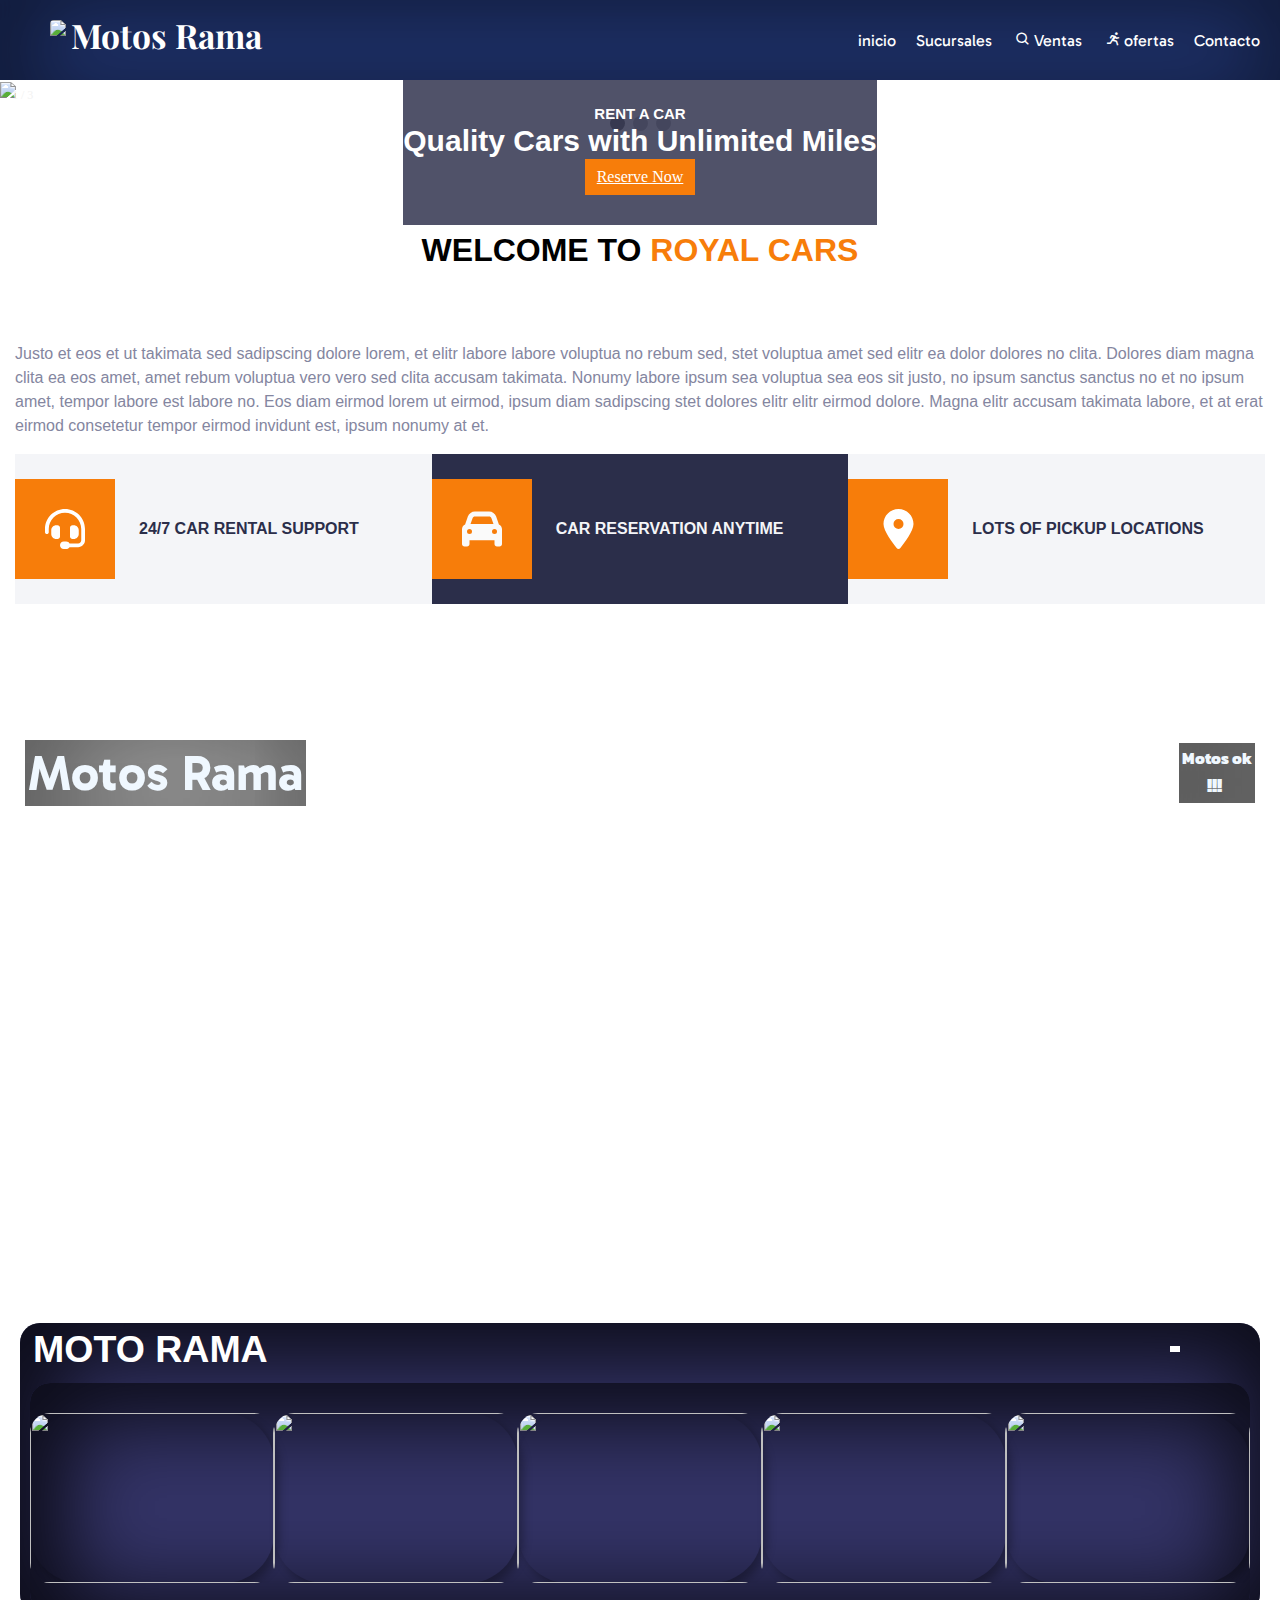
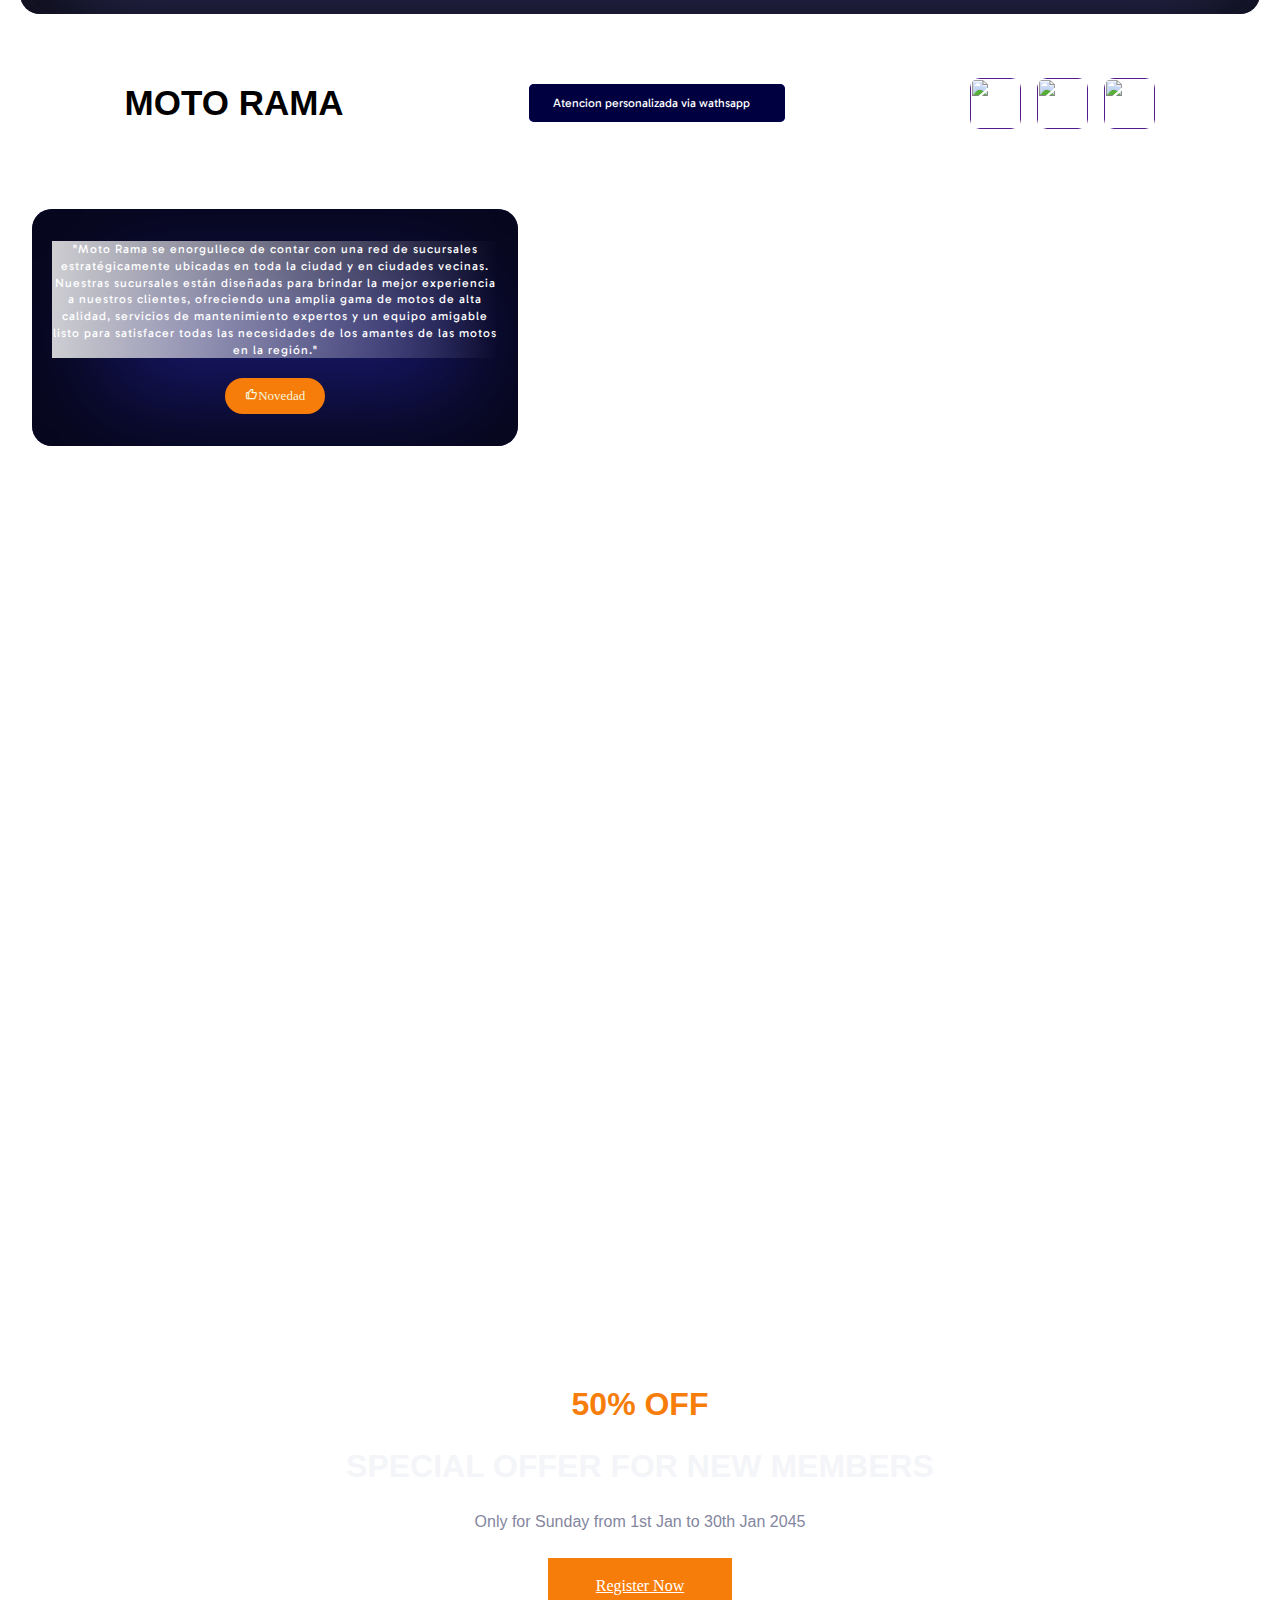
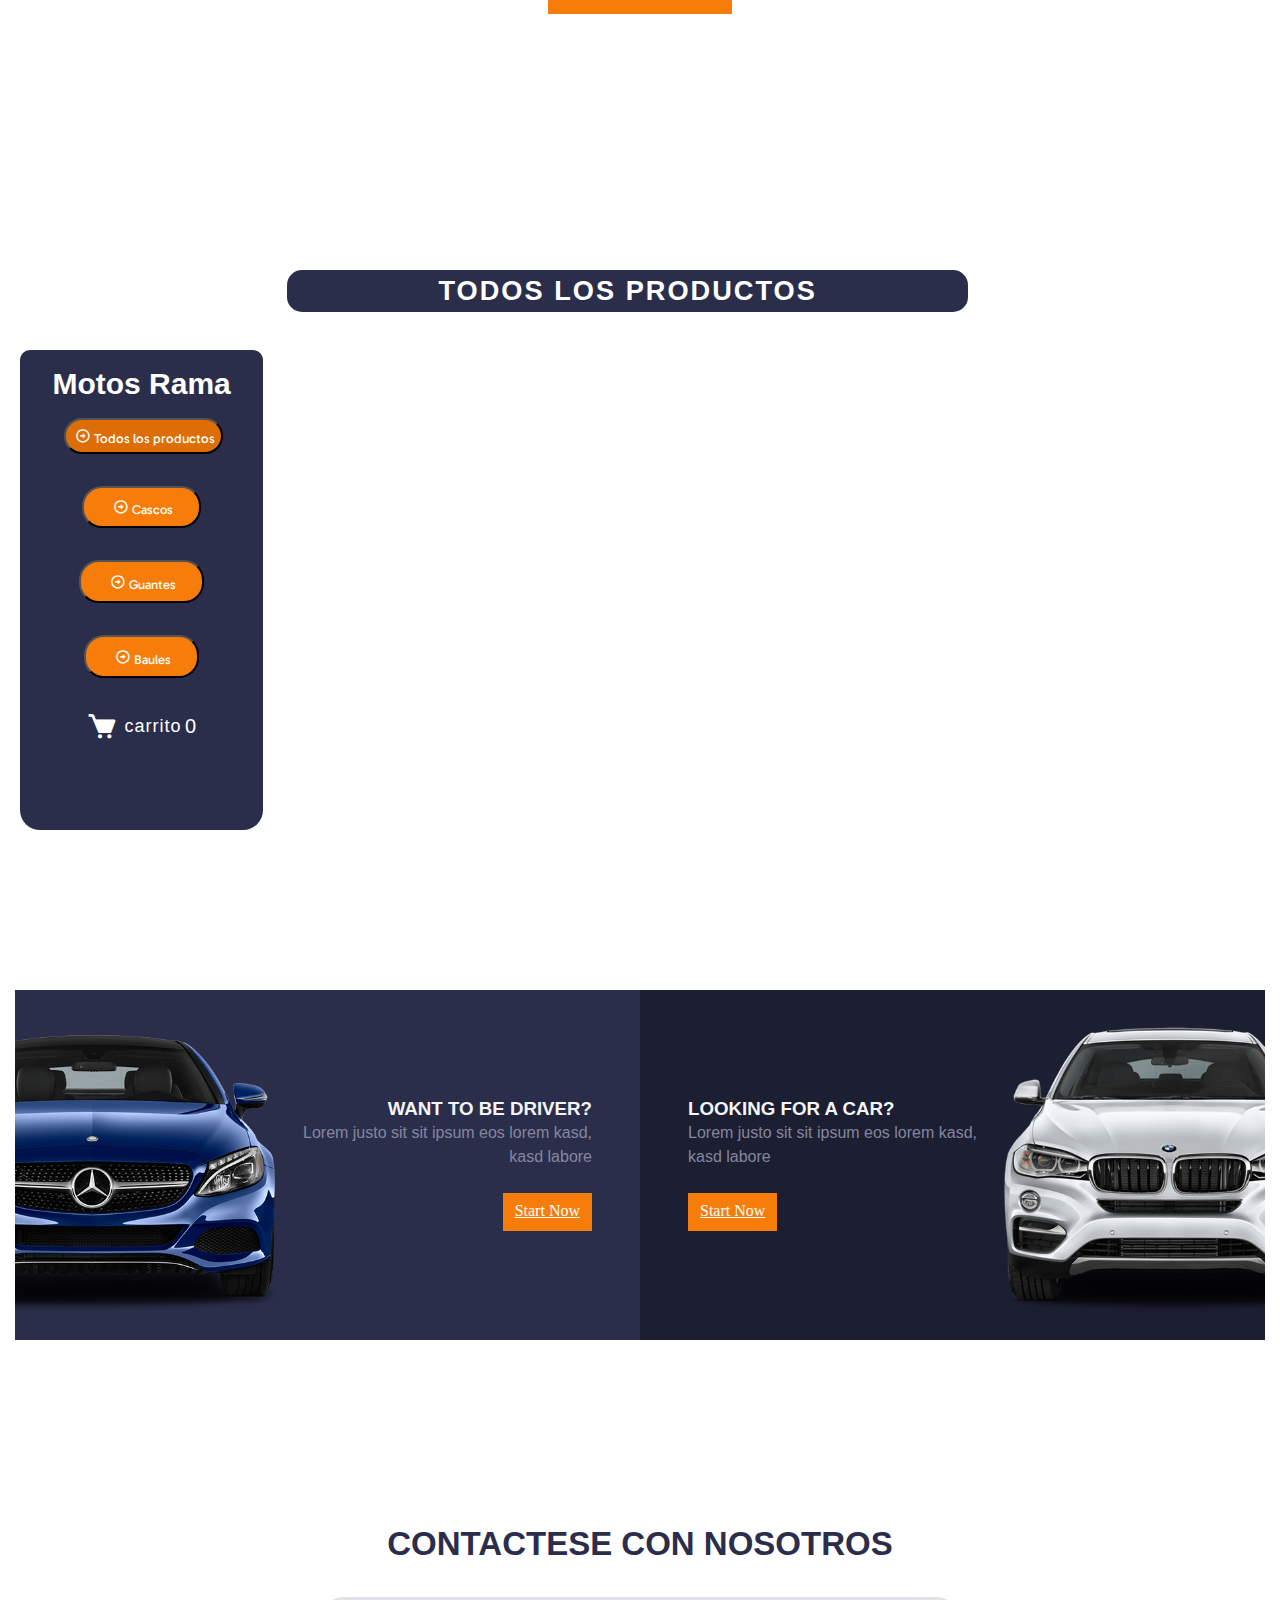
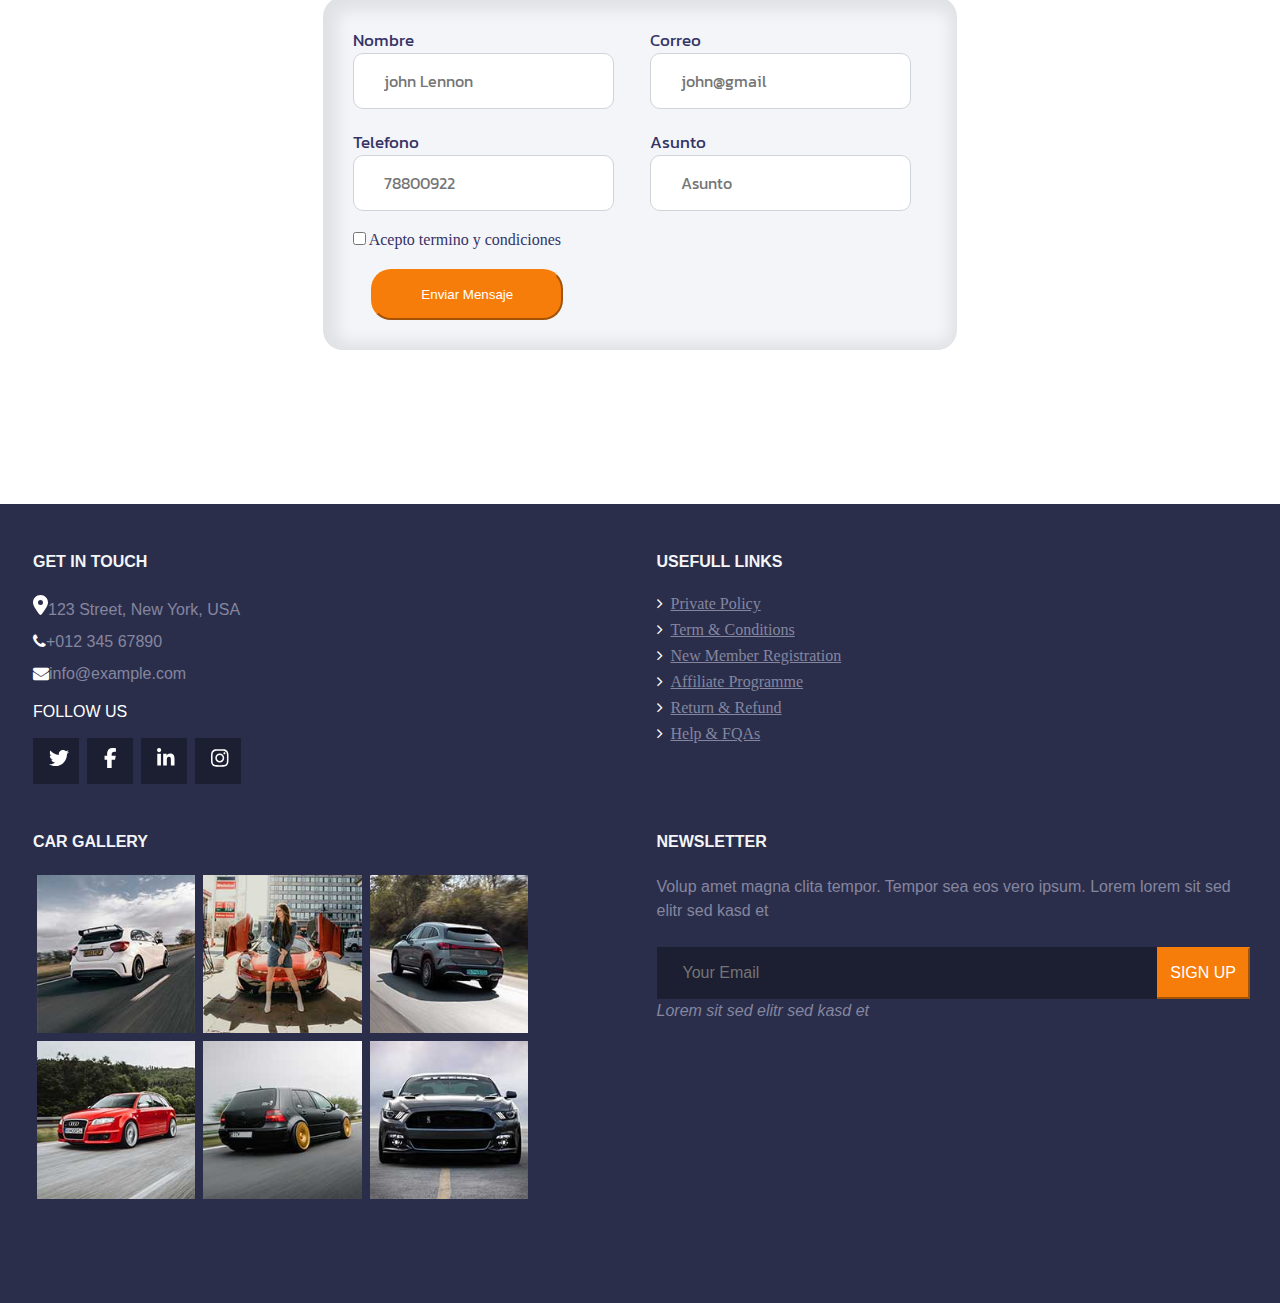
==== commit 76957e37: "Update index.html" ====
--- a/index.html
+++ b/index.html
@@ -109,7 +109,7 @@
 
             <div class="mySlides fade">
               <div class="numbertext">1 / 3</div>
-              <img src="/imagenes/carrusel1.jpg" style="width:100%">
+              <img src="https://raw.githubusercontent.com/kengan95/moto/master/imagenes/carrusel1.jpg" style="width:100%">
               <div class="text">
                 <div class="carousel-caption d-flex flex-column align-items-center justify-content-center">
                     <div class="p-3" style="max-width: 80%; background-color: #2b2e4ad3;">
@@ -123,7 +123,7 @@
 
             <div class="mySlides fade">
                 <div class="numbertext">2 / 3</div>
-                <img src="/imagenes/carrusel2.jpg" style="width:100%">
+                <img src="https://raw.githubusercontent.com/kengan95/moto/master/imagenes/carrusel2.jpg" style="width:100%">
                 <div class="text">
                   <div class="carousel-caption d-flex flex-column align-items-center justify-content-center">
                       <div class="p-3" style="max-width: 80%; background-color: #2b2e4ad3;">
@@ -137,7 +137,7 @@
             
               <div class="mySlides fade">
                 <div class="numbertext">3 / 3</div>
-                <img src="/imagenes/carrusel3.jpg" style="width:100%">
+                <img src="https://raw.githubusercontent.com/kengan95/moto/master/imagenes/carrusel3.jpg" style="width:100%">
                 <div class="text">
                   <div class="carousel-caption d-flex flex-column align-items-center justify-content-center">
                       <div class="p-3" style="max-width: 80%; background-color: #2b2e4ad3;">
@@ -847,4 +847,4 @@
          <script src="https://kit.fontawesome.com/2c36e9b7b1.js" crossorigin="anonymous"></script>
             
          
-</body>+</body>
